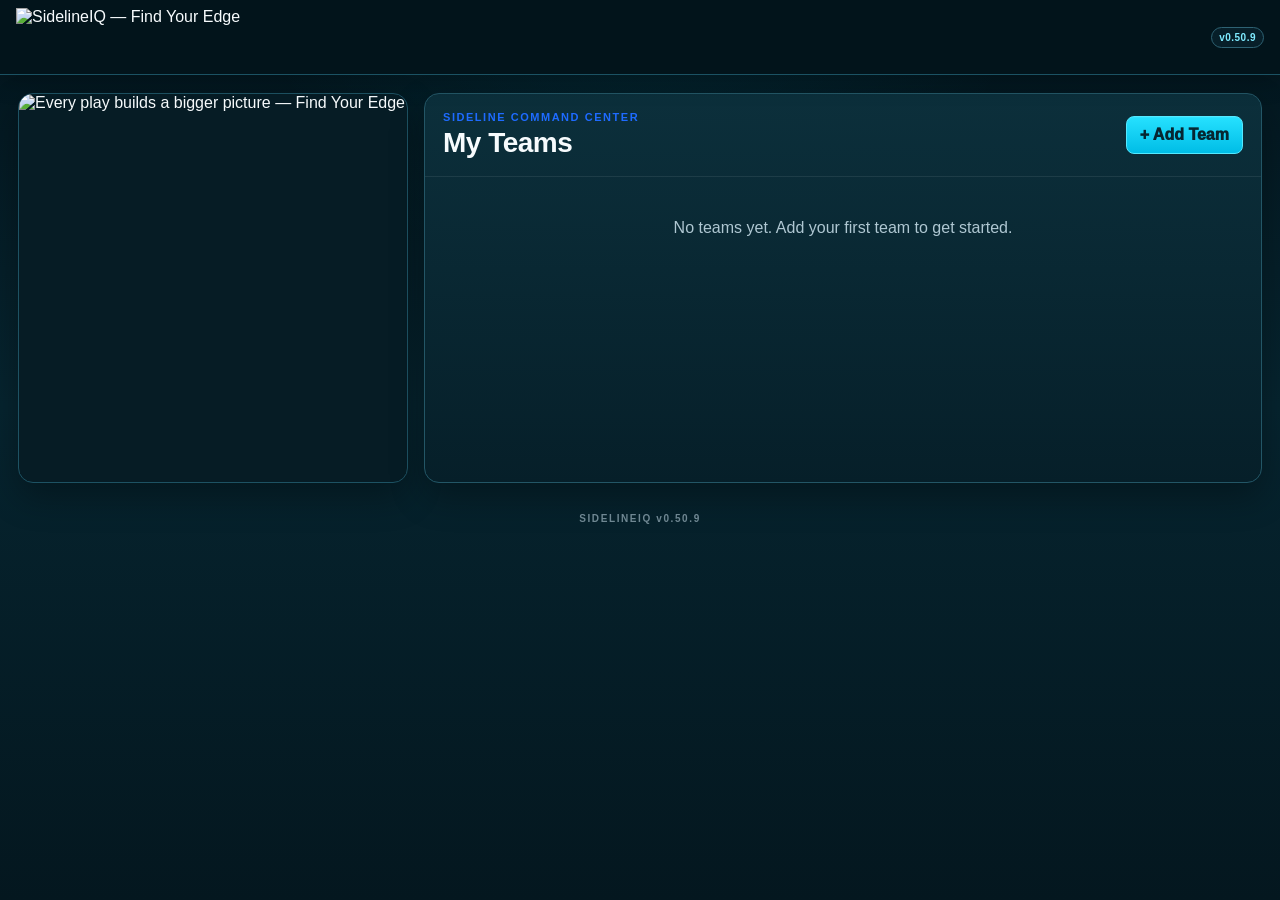
==== index.html @ b8f02c63 "Add files via upload" ====
<!doctype html>
<html lang="en">
<head>
  <meta charset="utf-8">
  <meta name="viewport" content="width=device-width,initial-scale=1,viewport-fit=cover">
  <meta name="theme-color" content="#0B2E3A">
  <meta name="apple-mobile-web-app-capable" content="yes">
  <meta name="apple-mobile-web-app-status-bar-style" content="black-translucent">
  <meta name="apple-mobile-web-app-title" content="SidelineIQ">
  <link rel="manifest" href="./manifest.webmanifest">
  <link rel="icon" href="./icons/icon-192.png">
  <link rel="apple-touch-icon" href="./icons/icon-192.png">
  <link rel="stylesheet" href="./styles.css?v=0509">
  <title>SidelineIQ</title>
</head>
<body>
  <div id="app"></div>
  <div id="toastHost"></div>
  <script src="./app.js?v=0509" defer></script>
</body>
</html>
---- styles.css ----
:root{
  --deep-teal:#0B2E3A;
  --electric-cyan:#00D4FF;
  --field-blue:#1E6BFF;
  --ice:#EAF7FF;
  --charcoal:#111827;
  --slate:#64748B;
  --bg:#041922;
  --bg2:#072733;
  --panel:#0A2A36;
  --panel2:#0D3543;
  --line:#1D5364;
  --text:#F7FBFD;
  --muted:#AFC7D2;
  --success:#19B875;
  --danger:#C63843;
  --gold:#B88A12;
  --purple:#5B21B6;
  --shadow:0 14px 34px rgba(0,0,0,.30);
}
*{box-sizing:border-box}
html,body{margin:0;min-height:100%;background:
  radial-gradient(circle at 50% -10%,rgba(0,212,255,.08),transparent 34%),
  linear-gradient(180deg,#03151d,#06242f 45%,#04171f);
  color:var(--text);font-family:Inter,"Segoe UI",Arial,sans-serif}
body{min-height:100vh}
button,input,select,textarea{font:inherit}
button{cursor:pointer}
.app-shell{min-height:100vh}
.topbar{
  min-height:72px;display:flex;align-items:center;justify-content:space-between;gap:14px;
  padding:8px 16px;background:rgba(3,20,27,.97);border-bottom:1px solid #1b5263;
  position:sticky;top:0;z-index:30;box-shadow:0 7px 25px rgba(0,0,0,.2)
}
.brand-image{width:300px;max-width:42vw;height:58px;object-fit:contain;object-position:left center}
.top-actions{display:flex;gap:8px;align-items:center}
.btn{border:1px solid #2E6273;background:linear-gradient(180deg,#133B49,#0C2B36);color:#fff;border-radius:8px;padding:9px 13px;font-weight:750;box-shadow:inset 0 1px rgba(255,255,255,.05)}
.btn:hover{filter:brightness(1.08)}
.btn-primary{background:linear-gradient(180deg,#26E1FF,#00BDE6);border-color:#53E8FF;color:#062631;font-weight:950}
.btn-danger{background:linear-gradient(180deg,#B83C46,#8D2932);border-color:#D65C66}
.btn-light{background:#F2F7F9;color:#102C36;border-color:#C8D8DE}
.page{max-width:1500px;margin:0 auto;padding:18px}
.home-grid{display:grid;grid-template-columns:390px minmax(0,1fr);gap:16px;align-items:stretch}
.feature-card{min-height:390px;border-radius:15px;overflow:hidden;border:1px solid #1D5263;background:#061c25;box-shadow:var(--shadow)}
.feature-card img{width:100%;height:100%;object-fit:cover;display:block}
.content-card{background:linear-gradient(180deg,rgba(12,48,60,.96),rgba(6,31,41,.98));border:1px solid #235666;border-radius:15px;box-shadow:var(--shadow)}
.section-head{display:flex;align-items:center;justify-content:space-between;gap:12px;padding:17px 18px;border-bottom:1px solid rgba(255,255,255,.08)}
.section-head h1,.section-head h2{margin:0;font-size:28px;letter-spacing:-.5px}
.eyebrow{font-size:10px;font-weight:900;letter-spacing:2px;color:#7EEBFF;text-transform:uppercase;margin-bottom:4px}
.team-list{display:grid;gap:9px;padding:12px}
.team-card{position:relative;overflow:hidden;display:flex;align-items:center;justify-content:space-between;min-height:82px;padding:13px 15px;border:1px solid #24596A;border-radius:11px;background:linear-gradient(180deg,#0C3441,#082731)}
.team-card:after{content:"";position:absolute;right:0;top:0;bottom:0;width:190px;background:repeating-linear-gradient(90deg,transparent 0 37px,rgba(255,255,255,.025) 37px 38px);pointer-events:none}
.team-left{display:flex;align-items:center;gap:13px;position:relative;z-index:2}
.team-swatch{width:54px;height:54px;border-radius:11px;border:2px solid rgba(255,255,255,.32);box-shadow:0 4px 12px rgba(0,0,0,.25)}
.team-name{font-weight:900;font-size:18px}.team-meta{color:var(--muted);font-size:12px;margin-top:3px}.chev{color:#8BEFFF;font-size:25px;z-index:2}
.empty{padding:30px;text-align:center;color:var(--muted)}
.team-banner{display:flex;align-items:center;justify-content:space-between;gap:14px;padding:15px 17px;margin-bottom:12px}
.team-banner-left{display:flex;align-items:center;gap:13px}
.team-title{font-size:25px;font-weight:950}
.tabs{display:flex;gap:7px;align-items:center;flex-wrap:wrap;margin-bottom:10px}
.tab{border:1px solid #285A6B;background:#092A35;color:#C8DBE3;border-radius:7px;padding:9px 14px;font-weight:750}.tab.active{background:#0C5064;border-color:#17AACA;color:#fff}
.games-table{width:100%;border-collapse:collapse}.games-table th,.games-table td{padding:12px 13px;border-bottom:1px solid rgba(255,255,255,.09);text-align:left}.games-table th{text-transform:uppercase;font-size:10px;letter-spacing:.8px;color:#A8C1CB}.games-table tbody tr{cursor:pointer}.games-table tbody tr:hover{background:rgba(0,212,255,.05)}
.modal-wrap{position:fixed;inset:0;background:rgba(0,8,12,.78);z-index:80;display:grid;place-items:center;padding:18px;backdrop-filter:blur(6px)}
.modal{width:min(760px,96vw);padding:20px;background:linear-gradient(180deg,#0D3340,#082631);border:1px solid #2A6173;border-radius:14px;box-shadow:var(--shadow)}
.modal h2{margin:0 0 14px}.form-grid{display:grid;grid-template-columns:1fr 1fr;gap:13px}.field label{display:block;font-size:10px;text-transform:uppercase;letter-spacing:.7px;font-weight:900;color:#B7CDD6;margin-bottom:5px}.field input,.field select,.field textarea{width:100%;background:#061D26;color:#fff;border:1px solid #326577;border-radius:8px;padding:10px}.modal-actions{display:flex;justify-content:flex-end;gap:8px;margin-top:16px}

/* LIVE GAME — visually anchored to the uploaded Application UI Concept */
.game-page{padding:9px 10px 14px;max-width:1600px;margin:auto}
.game-top{display:grid;grid-template-columns:270px minmax(210px,1fr) 165px minmax(210px,1fr) auto;gap:6px;align-items:stretch}
.game-brand{background:#061B24;border:1px solid #205264;border-radius:8px;display:grid;place-items:center;padding:3px 7px}
.game-brand img{width:100%;height:54px;object-fit:contain}
.score-card{position:relative;overflow:hidden;padding:9px 12px;border-radius:8px;border:1px solid rgba(255,255,255,.2);display:flex;align-items:center;justify-content:space-between;font-weight:950;min-height:62px}
.score-card:after{content:"";position:absolute;inset:0;background:linear-gradient(105deg,rgba(255,255,255,.14),transparent 42%);pointer-events:none}
.score-card .team-label,.score-card .score-value{position:relative;z-index:1}.score-card .team-label{font-size:17px}.score-card .score-value{font-size:36px}
.game-state{background:linear-gradient(180deg,#0C3542,#071F29);border:1px solid #2A5C6C;border-radius:8px;display:grid;place-content:center;text-align:center;padding:5px 8px;font-weight:950}.game-state .period{font-size:15px}.game-state .downline{font-size:17px}.game-state .pos{font-size:11px;color:#B7CDD6}
.nav-strip{display:flex;border:1px solid #245565;border-radius:8px;overflow:hidden;background:#061D26}.nav-button{min-width:70px;padding:7px 9px;border:0;border-right:1px solid #173F4E;background:transparent;color:#fff;font-size:10px;font-weight:800}.nav-button:last-child{border-right:0}.nav-button .ico{display:block;color:#00D4FF;font-size:18px;margin-bottom:2px}
.main-grid{display:grid;grid-template-columns:minmax(0,1fr) 315px;gap:7px;margin-top:7px}
.field-panel{background:#082532;border:1px solid #275969;border-radius:8px;padding:6px;box-shadow:var(--shadow)}
.field{height:300px;position:relative;overflow:hidden;border:3px solid #DCEBF0;border-radius:4px;background:linear-gradient(90deg,#19702A,#258238 50%,#19702A)}
.endzone{position:absolute;top:0;bottom:0;width:7%;display:grid;place-items:center;font-weight:950;writing-mode:vertical-rl;letter-spacing:.4px;z-index:3;text-shadow:0 1px 2px #000}.endzone.left{left:0;transform:rotate(180deg)}.endzone.right{right:0}
.field-inner{position:absolute;left:7%;right:7%;top:0;bottom:0}.yard-line{position:absolute;top:0;bottom:0;width:1px;background:rgba(255,255,255,.55)}.yard-line.major{width:2px;background:rgba(255,255,255,.92)}.yard-number{position:absolute;transform:translateX(-50%);font-size:15px;font-weight:950;color:#fff;text-shadow:0 1px 3px #000}.yard-number.top{top:10px}.yard-number.bottom{bottom:10px}.hash{position:absolute;width:1px;height:10px;top:50%;transform:translateY(-50%);background:rgba(255,255,255,.55)}
.los-line{position:absolute;top:0;bottom:0;width:3px;background:#0AAEFF;box-shadow:0 0 6px #0AAEFF}.fd-line{position:absolute;top:0;bottom:0;width:3px;background:#F5D619;box-shadow:0 0 6px #F5D619}.kick-line{position:absolute;top:0;bottom:0;width:3px;background:#fff;box-shadow:0 0 7px #fff}
.football{position:absolute;top:50%;transform:translate(-50%,-50%);width:32px;height:19px;border-radius:58% 42% 58% 42%;background:#7E441E;border:2px solid #F4E5C8;box-shadow:0 2px 7px rgba(0,0,0,.55);touch-action:none;z-index:7}.football:after{content:"";position:absolute;width:12px;height:2px;background:#fff;left:8px;top:6px;box-shadow:0 4px 0 #fff}
.field-controls{display:grid;grid-template-columns:1.4fr .8fr .8fr .8fr .8fr;gap:5px;margin-top:5px}.mini{background:#EEF4F7;color:#122C35;border-radius:5px;padding:6px;border:1px solid #C7D5DA}.mini small{display:block;font-size:9px;font-weight:900;color:#5E747D;text-transform:uppercase}.mini b{font-size:16px}.los-control{display:flex;gap:4px;align-items:center}.los-control select,.los-control input{width:58px;padding:5px;border:1px solid #B6C7CD;border-radius:4px}
.recent-panel{background:#F2F5F7;color:#172A32;border:1px solid #2B5C6D;border-radius:8px;overflow:hidden;box-shadow:var(--shadow)}.recent-head{height:38px;background:linear-gradient(180deg,#103D4B,#0A2B36);color:#fff;display:flex;align-items:center;justify-content:space-between;padding:0 9px;font-weight:900}.recent-head select{font-size:10px;background:#0A2732;color:#fff;border:1px solid #2F6172;border-radius:4px;padding:4px}.recent-list{height:297px;overflow:auto;background:#EDEAF6}.play-row{display:grid;grid-template-columns:28px 24px 42px 38px 1fr 38px;gap:3px;padding:5px 5px;border-bottom:1px solid #D5D1E2;font-size:10px;align-items:start}.play-row:nth-child(even){background:#F5F2FB}.play-row .desc{white-space:normal}.recent-actions{display:grid;grid-template-columns:1fr 1fr;gap:5px;padding:6px;background:#E7EDF0}
.workbench{display:grid;grid-template-columns:1.08fr 1fr 1.08fr 1fr;gap:0;margin-top:7px;border-radius:7px 7px 0 0;overflow:hidden}
.pane{background:#F3F6F8;color:#122A34;border-right:1px solid #CBD7DC;min-height:220px}.pane:last-child{border-right:0}.pane-title{padding:8px 10px;color:white;text-align:center;font-weight:950;font-size:13px}.pane.off .pane-title{background:#5B21B6}.pane.def .pane-title{background:#B08308}.pane.st .pane-title{background:#075FCC}.pane.pen .pane-title{background:#C52E38}.pane-body{padding:9px}
.section-label{font-size:9px;letter-spacing:.5px;text-transform:uppercase;font-weight:950;color:#60757E;margin:8px 0 4px}.seg{display:flex;gap:5px;flex-wrap:wrap}.seg button{border:1px solid #C0CDD2;background:#fff;color:#142F39;border-radius:5px;padding:7px 9px;font-size:11px;font-weight:800}.seg button.active{background:#5B21B6;color:#fff;border-color:#5B21B6}.form-row{display:flex;align-items:center;gap:5px;flex-wrap:wrap;margin-top:6px}.form-row label{font-size:10px;font-weight:800}.form-row input,.form-row select{padding:6px;border:1px solid #BCCAD0;border-radius:5px;background:#fff;color:#18313A;max-width:95px}.action-grid{display:grid;grid-template-columns:repeat(3,1fr);gap:4px}.action-grid button{border:0;border-radius:5px;background:#1E6BFF;color:white;padding:7px 4px;font-size:10px;font-weight:900}.action-grid button.alt{background:#64748B}.action-grid button.score{background:#A43A44}.summary{margin-top:7px;padding:6px;background:#fff;border:1px solid #C9D5D9;border-radius:5px;font-size:10px;min-height:34px}.pen-checks{display:grid;gap:4px;font-size:10px;margin-top:6px}.kick-steps{display:grid;grid-template-columns:1fr auto 1fr;gap:4px;align-items:center;margin-bottom:6px}.step{padding:6px;border-radius:5px;text-align:center;background:#DDE7EB;color:#62757D;font-size:9px;font-weight:950}.step.active{background:#075FCC;color:#fff}.step.done{background:#D8F0E6;color:#176145}.notice{padding:6px;background:#E5F5FA;border:1px solid #BBDDE7;border-radius:5px;font-size:10px;margin-bottom:6px}
.savebar{display:grid;grid-template-columns:1fr 200px;gap:7px;background:#E8EEF1;padding:7px;border-radius:0 0 7px 7px;border-top:1px solid #C9D5D9}.play-note{width:100%;padding:8px;border:1px solid #BECBD0;border-radius:5px}.save-actions{display:grid;grid-template-columns:1fr;gap:5px}.save-actions .btn-primary{font-size:15px;padding:11px}
#toastHost{position:fixed;right:14px;bottom:14px;z-index:99;display:grid;gap:6px}.toast{background:#0B3441;color:#fff;border:1px solid #2E6678;border-radius:7px;padding:9px 12px;box-shadow:var(--shadow)}
@media(max-width:1150px){.game-top{grid-template-columns:220px 1fr 150px 1fr}.nav-strip{grid-column:1/-1}.main-grid{grid-template-columns:1fr}.recent-list{height:220px}.workbench{grid-template-columns:1fr 1fr}.home-grid{grid-template-columns:310px 1fr}.field{height:270px}}
@media(max-width:760px){.topbar{padding:6px 9px}.brand-image{width:220px;max-width:65vw}.page{padding:10px}.home-grid{grid-template-columns:1fr}.feature-card{min-height:220px;max-height:260px}.game-page{padding:6px}.game-top{grid-template-columns:1fr 1fr}.game-brand{grid-column:1/-1}.game-state{grid-column:1/-1;order:-1}.score-card .team-label{font-size:13px}.score-card .score-value{font-size:29px}.nav-strip{grid-column:1/-1;overflow:auto}.main-grid{display:block}.field{height:215px}.recent-panel{margin-top:6px}.workbench{grid-template-columns:1fr}.field-controls{grid-template-columns:1fr 1fr}.savebar{grid-template-columns:1fr}.form-grid{grid-template-columns:1fr}.play-row{grid-template-columns:24px 20px 36px 34px 1fr}.play-row .yds{display:none}}

.pen-toggle button.active{background:#0D6178!important;color:#fff!important;border-color:#0D6178!important}
.penalty-list{max-height:82px;overflow:auto}
.play-row{transition:filter .12s ease}
.play-row:hover{filter:brightness(.98)}

.build-badge{display:inline-flex;align-items:center;padding:4px 7px;border-radius:999px;border:1px solid #2E6273;background:#071F29;color:#7EEBFF;font-size:10px;font-weight:900;letter-spacing:.5px}

.nav-button.danger-nav{color:#FFD9DD}
.nav-button.danger-nav .ico{color:#FF7F8B}
.nav-button.danger-nav:hover{background:rgba(198,56,67,.18)}

.pen-checks label{line-height:1.25}
.penalty-list div+div{margin-top:4px}

.foul-spot-fields{display:grid;grid-template-columns:auto 100px 90px;gap:8px;align-items:center;margin:4px 0 8px 24px}
.foul-spot-fields.hidden{display:none}
.foul-spot-fields .field-hint{font-size:12px;font-weight:800;color:#475569}
.foul-spot-fields select,.foul-spot-fields input{min-width:0}

.period-control{display:flex;align-items:center;justify-content:center;gap:6px}
.period-next{width:25px;height:25px;border-radius:7px;border:1px solid rgba(255,255,255,.28);background:rgba(255,255,255,.12);color:inherit;font-size:20px;line-height:1;cursor:pointer}
.period-next:disabled{opacity:.28;cursor:default}
.player-memory{margin-top:12px;padding-top:10px;border-top:1px solid rgba(15,48,59,.14)}
.memory-title{font-size:10px;font-weight:900;letter-spacing:.13em;color:#64748B;margin-bottom:7px}
.memory-columns{display:grid;grid-template-columns:1fr 1fr 1.35fr;gap:8px}
.memory-col{min-width:0}
.memory-col small{display:block;font-size:10px;font-weight:900;color:#475569;margin-bottom:5px}
.memory-col>div,.memory-chip-row{display:flex;flex-wrap:wrap;gap:5px}
.memory-chip{min-width:36px;height:30px;padding:0 9px;border-radius:8px;border:1px solid rgba(11,46,58,.20);background:#fff;color:#0B2E3A;font-weight:900;cursor:pointer}
.memory-chip:hover{border-color:#00A7C8;background:#EFFBFD}
.memory-empty{font-size:12px;color:#94A3B8}
@media(max-width:760px){.memory-columns{grid-template-columns:1fr}.period-next{width:32px;height:32px}}

.two-point-notice{border-left:4px solid #00D4FF;padding-left:12px}
#tryResult button.active{font-weight:900}

.inline-check{display:flex;align-items:center;gap:6px;font-size:12px;font-weight:800}

.bad-snap-block{margin-top:10px;padding-top:10px;border-top:1px solid rgba(100,116,139,.18)}
.bad-snap-toggle.active{border-color:#00D4FF;box-shadow:0 0 0 1px rgba(0,212,255,.18) inset}
.bad-snap-details{margin-top:10px;padding:10px;border-radius:10px;background:rgba(11,46,58,.05)}
.recovery-actions{justify-content:center;gap:12px}
.poss-indicator{display:inline-block;margin-left:6px;font-size:.85em;filter:drop-shadow(0 1px 1px rgba(0,0,0,.2));vertical-align:middle}

.period-next.game-over-btn{width:auto;min-width:82px;padding:0 12px;font-size:12px;font-weight:900;letter-spacing:.04em;text-transform:uppercase}


/* v0.20.1 In-game analytics — high contrast / full-width */
.modal.analytics-shell{
  width:min(1420px,97vw);
  max-width:none;
  max-height:94vh;
  overflow:hidden;
  padding:18px;
}
.analytics-modal{
  width:100%;
  max-height:88vh;
  overflow:auto;
  color:#0f172a;
}
.analytics-modal-head{
  position:sticky;
  top:0;
  z-index:5;
  display:flex;
  align-items:flex-start;
  justify-content:space-between;
  gap:20px;
  margin:-2px -2px 18px;
  padding:4px 4px 14px;
  background:#0D3340;
  border-bottom:1px solid #2A6173;
}
.analytics-modal-head h2{margin:2px 0 4px;font-size:25px;color:#fff}
.analytics-modal-head p{margin:0;color:#B7CDD6}
.analytics-modal-head .eyebrow{color:#00D4FF}
.eyebrow{font-size:11px;font-weight:900;letter-spacing:.14em;color:#1e6bff}

.analytics-compare{
  display:grid;
  grid-template-columns:minmax(0,1fr) minmax(0,1fr);
  gap:18px;
  align-items:start;
}
.analytics-team-card{
  min-width:0;
  border:1px solid #d7e0e7;
  border-top:5px solid var(--team-color);
  border-radius:16px;
  background:#f7fafc;
  padding:16px;
  box-shadow:0 10px 28px rgba(2,8,23,.18);
  color:#0f172a;
}
.analytics-team-head{display:flex;align-items:center;gap:10px;margin-bottom:14px}
.analytics-team-head h3{margin:0;font-size:20px;color:#0f172a}
.analytics-team-head small{color:#64748b;font-weight:700}
.analytics-swatch{width:12px;height:42px;border-radius:8px;flex:0 0 auto}

.analytics-hero-row{
  display:grid;
  grid-template-columns:180px 1fr;
  gap:10px;
  margin-bottom:10px;
}
.analytics-total{
  display:flex;
  flex-direction:column;
  justify-content:center;
  min-height:104px;
  border-radius:12px;
  padding:12px 14px;
  background:#0b2e3a;
  border-left:5px solid var(--team-color);
  color:#fff;
}
.analytics-total span{font-size:10px;font-weight:900;letter-spacing:.08em;color:#b7cdd6}
.analytics-total b{font-size:38px;line-height:1;margin:5px 0;color:#fff}
.analytics-total small{font-size:11px;color:#b7cdd6;font-weight:800;text-transform:uppercase}

.analytics-split{
  display:grid;
  grid-template-columns:1fr 1fr;
  gap:10px;
}
.analytics-split>div{
  display:flex;
  flex-direction:column;
  justify-content:center;
  min-height:104px;
  border-radius:12px;
  padding:12px 14px;
  background:#eaf1f5;
  border:1px solid #d4e0e7;
}
.analytics-split span{font-size:10px;font-weight:900;letter-spacing:.07em;text-transform:uppercase;color:#52677a}
.analytics-split b{font-size:30px;line-height:1.1;color:#102635;margin:4px 0}
.analytics-split small{font-size:11px;color:#52677a;font-weight:700}

.analytics-kpis{
  display:grid;
  grid-template-columns:repeat(6,minmax(0,1fr));
  gap:8px;
  margin-bottom:14px;
}
.analytics-kpi{
  background:#fff;
  border:1px solid #d7e0e7;
  border-radius:10px;
  padding:9px 8px;
  text-align:center;
  color:#0f172a;
}
.analytics-kpi span,.analytics-kpi small{
  display:block;
  color:#64748b;
  font-size:9px;
  font-weight:900;
  text-transform:uppercase;
  letter-spacing:.05em;
}
.analytics-kpi b{
  display:block;
  color:#0f172a;
  font-size:20px;
  line-height:1.08;
  margin:4px 0 2px;
}

.stat-section{margin-top:15px}
.stat-section h4{
  margin:0 0 7px;
  font-size:12px;
  letter-spacing:.07em;
  text-transform:uppercase;
  color:#25394a;
}
.stat-table-wrap{
  overflow-x:auto;
  border:1px solid #d5dfe6;
  border-radius:10px;
  background:#fff;
}
.stat-table{width:100%;border-collapse:collapse;font-size:12px;color:#102635}
.stat-table th{
  padding:8px 7px;
  background:#eaf1f5;
  text-align:right;
  color:#425b70;
  font-size:9px;
  text-transform:uppercase;
  letter-spacing:.05em;
  white-space:nowrap;
  border-bottom:1px solid #ccd8e0;
}
.stat-table th:first-child,.stat-table td:first-child{text-align:left}
.stat-table td{
  padding:8px 7px;
  border-top:1px solid #edf1f4;
  text-align:right;
  white-space:nowrap;
  color:#172b3a;
  font-weight:650;
}
.stat-table tbody tr:nth-child(even){background:#f8fafc}
.stat-player-link{
  border:0;
  background:none;
  padding:0;
  color:#006ee6;
  font-weight:950;
  cursor:pointer;
  font-size:12px;
}
.stat-player-link:hover{text-decoration:underline}
.stat-empty{text-align:center!important;color:#7b8fa1!important;padding:14px!important;font-weight:700!important}

.player-stat-modal{width:min(820px,92vw);color:#0f172a}
.player-stat-hero{
  display:flex;
  align-items:center;
  gap:14px;
  padding:15px;
  border-radius:14px;
  border-left:5px solid var(--team-color);
  background:#edf3f6;
  margin-bottom:14px;
}
.player-stat-hero h2{margin:1px 0;color:#0f172a}
.player-number{font-size:34px;font-weight:950;color:#0f172a}
.player-stat-grid{display:grid;grid-template-columns:1fr 1fr;gap:12px}
.player-stat-card{border:1px solid #d5dfe6;border-radius:12px;padding:12px;background:#fff;color:#0f172a}
.player-stat-card h4{margin:0 0 10px;text-transform:uppercase;font-size:11px;letter-spacing:.07em;color:#52677a}
.player-stat-numbers{display:grid;grid-template-columns:repeat(3,1fr);gap:8px}
.player-stat-numbers div{background:#edf3f6;border-radius:8px;padding:8px;text-align:center}
.player-stat-numbers b{display:block;font-size:18px;color:#102635}
.player-stat-numbers span{display:block;font-size:9px;text-transform:uppercase;color:#64748b;font-weight:900}

.nav-button.analytics-nav{
  background:rgba(0,212,255,.12);
  box-shadow:inset 0 -3px 0 #00D4FF;
  min-width:86px;
}
.nav-button.analytics-nav .ico{color:#00D4FF}
.nav-button.analytics-nav:hover{background:rgba(0,212,255,.20)}

@media(max-width:1100px){
 .analytics-kpis{grid-template-columns:repeat(3,1fr)}
 .analytics-hero-row{grid-template-columns:150px 1fr}
}
@media(max-width:900px){
 .modal.analytics-shell{width:97vw;padding:12px}
 .analytics-compare{grid-template-columns:1fr}
 .analytics-hero-row{grid-template-columns:1fr}
 .analytics-kpis{grid-template-columns:repeat(3,1fr)}
 .player-stat-grid{grid-template-columns:1fr}
}

/* v0.20.2 All Plays / halftime correction workspace */
.all-plays-btn{padding:6px 10px;font-size:11px}
.modal:has(.allplays-modal),.modal.retro-edit-shell{
  width:min(1260px,96vw);
  max-width:none;
  max-height:94vh;
  overflow:hidden;
  padding:18px;
}
.allplays-modal,.retro-edit-modal{width:100%;max-height:88vh;overflow:auto;color:#102635}
.allplays-head,.retro-edit-head{
  position:sticky;top:0;z-index:4;
  display:flex;justify-content:space-between;align-items:flex-start;gap:18px;
  margin:-2px -2px 14px;padding:4px 4px 13px;
  background:#0D3340;border-bottom:1px solid #2A6173
}
.allplays-head h2,.retro-edit-head h2{color:#fff;margin:2px 0 3px}
.allplays-head p,.retro-edit-head p{color:#B7CDD6;margin:0}
.allplays-tools{
  display:grid;grid-template-columns:1fr 180px 220px;gap:9px;
  margin-bottom:11px
}
.allplays-tools input,.allplays-tools select{
  min-height:38px;border:1px solid #cbd5e1;border-radius:9px;padding:7px 9px;background:#fff;color:#102635
}
.allplays-list{border:1px solid #d8e1e7;border-radius:12px;overflow:hidden;background:#fff}
.allplay-row{
  display:grid;
  grid-template-columns:42px 46px 54px minmax(0,1fr) 62px 68px;
  gap:8px;align-items:center;
  padding:9px 10px;border-top:1px solid #e8eef2;
  border-left:5px solid var(--play-team);
  background:#fff;color:#102635
}
.allplay-row:first-child{border-top:0}
.allplay-row:nth-child(even){background:#f8fafc}
.allplay-num,.allplay-period,.allplay-team{font-size:11px;font-weight:900;color:#52677a}
.allplay-main{min-width:0}
.allplay-desc{font-size:12px;font-weight:750;white-space:normal}
.allplay-defense{font-size:10px;color:#64748b;margin-top:3px}
.allplay-yards{text-align:right;font-weight:900;font-size:12px}
.allplay-edit{padding:5px 8px;font-size:10px}
.allplays-empty{padding:30px;text-align:center;color:#64748b}

.retro-section{
  border:1px solid #d8e1e7;border-radius:13px;background:#f8fafc;
  padding:14px;margin-bottom:13px
}
.retro-section h3{margin:0 0 10px;color:#102635}
.retro-section-head{display:flex;justify-content:space-between;gap:12px}
.retro-section-head p{margin:-4px 0 10px;color:#64748b;font-size:12px}
.retro-grid{display:grid;grid-template-columns:repeat(2,minmax(0,1fr));gap:10px;margin-bottom:10px}
.retro-grid small{display:block;color:#64748b;margin-top:4px}
.retro-note{padding:9px 11px;background:#eef4f7;border-radius:9px;color:#52677a;font-size:12px;margin-bottom:10px}
.retro-defender-row{
  display:grid;grid-template-columns:120px 180px auto;gap:8px;align-items:center;
  margin-bottom:8px
}
.retro-defender-row input,.retro-defender-row select,.retro-add-defense input,.retro-add-defense select{
  min-height:38px;border:1px solid #cbd5e1;border-radius:8px;padding:7px 9px;background:#fff;color:#102635
}
.retro-empty-defense{padding:10px;color:#64748b;background:#fff;border:1px dashed #cbd5e1;border-radius:8px;margin-bottom:9px}
.retro-add-defense{
  display:grid;grid-template-columns:140px 180px auto;gap:8px;align-items:center;
  padding-top:8px;border-top:1px solid #e2e8f0
}
.retro-savebar{
  position:sticky;bottom:-1px;display:flex;justify-content:flex-end;gap:8px;
  padding:12px 0 2px;background:linear-gradient(to bottom,rgba(255,255,255,0),#fff 28%)
}
@media(max-width:800px){
 .allplays-tools{grid-template-columns:1fr}
 .allplay-row{grid-template-columns:34px 38px 44px minmax(0,1fr) 52px}
 .allplay-edit{grid-column:2/-1;justify-self:end}
 .retro-grid{grid-template-columns:1fr}
 .retro-defender-row,.retro-add-defense{grid-template-columns:1fr 1fr}
 .retro-defender-row .btn,.retro-add-defense .btn{grid-column:1/-1}
}

/* v0.20.3 compact setup + interception/sack stat credit */
.modal:has(.setup-modal){width:min(720px,94vw);max-width:none;max-height:92vh;padding:0;overflow:hidden}
.setup-modal{display:flex;flex-direction:column;max-height:92vh;background:#f7fafc;color:#102635}
.setup-head{display:flex;justify-content:space-between;align-items:flex-start;gap:16px;padding:16px 18px 13px;background:#0D3340;border-bottom:1px solid #2A6173;flex:0 0 auto}
.setup-head h2{color:#fff;margin:2px 0 2px;font-size:22px}.setup-head p{color:#B7CDD6;margin:0;font-size:12px}
.setup-body{overflow-y:auto;padding:14px 18px;min-height:0}.setup-section{margin-bottom:14px}.setup-section:last-child{margin-bottom:0}
.setup-section h3{margin:0 0 8px;font-size:11px;letter-spacing:.08em;text-transform:uppercase;color:#52677a}
.setup-grid{display:grid;grid-template-columns:1fr 1fr;gap:10px 12px}.setup-wide{grid-column:1/-1}.setup-grid .field{margin:0}
.setup-grid .field label{margin-bottom:4px;font-size:10px;text-transform:uppercase;letter-spacing:.05em;color:#52677a;font-weight:850}
.setup-grid input,.setup-grid select{min-height:38px;padding:7px 9px}
.color-field{display:grid;grid-template-columns:48px 1fr;align-items:center;gap:8px;min-height:38px;padding:4px 8px;border:1px solid #cbd5e1;border-radius:8px;background:#fff}
.color-field input[type=color]{width:40px;height:28px;border:0;padding:0;background:none}.color-field span{font-size:12px;color:#52677a}
.setup-actions{display:flex;justify-content:flex-end;gap:8px;padding:11px 18px;border-top:1px solid #d8e1e7;background:#fff;flex:0 0 auto}

.turnover-workflow,.sack-workflow{margin-top:10px;padding:10px;border:1px solid #bcd9e4;border-radius:10px;background:#eef8fb}
.workflow-steps{display:flex;align-items:center;gap:7px;margin-bottom:8px;font-size:10px;letter-spacing:.05em;color:#64748b}
.workflow-steps b.active{color:#006f91}.compact-credit{min-width:120px}.compact-credit button{padding:7px 10px}
.inline-check{display:flex;align-items:center;gap:7px;margin-top:8px;font-size:12px;font-weight:750;color:#334155}
.retro-defender-row{grid-template-columns:110px 150px 85px auto!important}
.retro-add-defense{grid-template-columns:130px 160px 85px auto!important}
@media(max-width:620px){.setup-grid{grid-template-columns:1fr}.setup-wide{grid-column:auto}.setup-body{padding:12px}.setup-head,.setup-actions{padding-left:12px;padding-right:12px}.retro-defender-row,.retro-add-defense{grid-template-columns:1fr 1fr!important}}

/* v0.20.4 — polished fixed-size setup dialogs
   IMPORTANT: setup fields intentionally do NOT use .field, because .field is the football field. */

.modal:has(.setup-modal){
  width:min(760px,94vw);
  max-width:none;
  padding:0;
  overflow:visible;
  border-radius:18px;
  background:#0b2e3a;
}
.modal:has(.setup-team-modal){width:min(620px,92vw)}
.modal:has(.setup-game-modal){width:min(760px,94vw)}

.setup-modal{
  display:block;
  max-height:none;
  overflow:visible;
  border-radius:18px;
  background:#f5f8fa;
  color:#102635;
}

.setup-head{
  display:flex;
  align-items:flex-start;
  justify-content:space-between;
  gap:16px;
  padding:18px 20px 15px;
  background:linear-gradient(135deg,#0b2e3a,#0e4252);
  border-bottom:1px solid rgba(255,255,255,.10);
  border-radius:18px 18px 0 0;
}
.setup-head h2{
  margin:2px 0 2px;
  color:#fff;
  font-size:23px;
  line-height:1.1;
}
.setup-head p{
  margin:0;
  color:#b9d2dc;
  font-size:12px;
}
.setup-head .eyebrow{color:#00d4ff}
.setup-close{
  width:34px;height:34px;border:1px solid rgba(255,255,255,.18);
  border-radius:10px;background:rgba(255,255,255,.08);color:#fff;
  font-size:23px;line-height:30px;cursor:pointer
}
.setup-close:hover{background:rgba(255,255,255,.14)}

.setup-body{
  padding:16px 20px 14px;
  overflow:visible;
  background:#f5f8fa;
}

.setup-field{
  display:flex;
  flex-direction:column;
  gap:5px;
  min-width:0;
}
.setup-field label{
  font-size:10px;
  font-weight:900;
  letter-spacing:.07em;
  text-transform:uppercase;
  color:#52677a;
}
.setup-field input,
.setup-field select{
  width:100%;
  height:42px;
  padding:0 12px;
  border:1px solid #c8d4dc;
  border-radius:10px;
  background:#fff;
  color:#102635;
  font-size:14px;
  outline:none;
  box-shadow:0 1px 2px rgba(15,23,42,.04);
}
.setup-field input:focus,
.setup-field select:focus{
  border-color:#00a9ce;
  box-shadow:0 0 0 3px rgba(0,212,255,.12);
}
.setup-field input::placeholder{color:#98a9b5}

.setup-color-row{
  display:grid;
  grid-template-columns:1fr 1fr;
  gap:12px;
  margin-top:12px;
}
.setup-color-control{
  display:grid;
  grid-template-columns:50px 1fr;
  align-items:center;
  gap:10px;
  height:48px;
  padding:5px 10px;
  border:1px solid #c8d4dc;
  border-radius:10px;
  background:#fff;
}
.setup-color-control.compact{height:42px}
.setup-color-control input[type=color]{
  width:38px;height:32px;padding:0;border:0;border-radius:8px;background:transparent;cursor:pointer
}
.setup-color-control b{display:block;font-size:12px;color:#102635}
.setup-color-control span{display:block;font-size:10px;color:#7a8c99}

.setup-field-inline{
  flex-direction:row;
  justify-content:space-between;
  align-items:center;
  margin-top:12px;
  padding:10px 12px;
  border:1px solid #d6e0e6;
  border-radius:10px;
  background:#edf3f6;
}
.setup-field-inline label{display:block}
.setup-help{font-size:10px;color:#7a8c99}
.setup-value-chip{
  padding:6px 10px;
  border-radius:999px;
  background:#0b2e3a;
  color:#fff;
  font-size:11px;
  font-weight:850;
}

.setup-game-grid{
  display:grid;
  grid-template-columns:repeat(3,minmax(0,1fr));
  gap:11px 12px;
}
.setup-span-2{grid-column:span 2}

.setup-callout{
  display:flex;
  align-items:center;
  gap:10px;
  margin-top:12px;
  padding:9px 11px;
  border:1px solid #d4e8ef;
  border-radius:10px;
  background:#eaf7fb;
}
.setup-callout>span{font-size:18px}
.setup-callout b{display:block;font-size:11px;color:#153743}
.setup-callout small{display:block;margin-top:1px;font-size:10px;color:#64748b}

.setup-actions{
  display:flex;
  justify-content:flex-end;
  gap:8px;
  padding:11px 20px 13px;
  border-top:1px solid #d9e2e8;
  border-radius:0 0 18px 18px;
  background:#fff;
}
.setup-actions .btn{min-height:38px;padding:8px 14px}

@media(max-width:700px){
  .modal-wrap{padding:10px}
  .modal:has(.setup-modal){width:min(96vw,620px)}
  .setup-head{padding:14px 14px 12px}
  .setup-body{padding:12px 14px}
  .setup-actions{padding:10px 14px 12px}
  .setup-game-grid{grid-template-columns:1fr 1fr}
  .setup-span-2{grid-column:span 2}
  .setup-color-row{grid-template-columns:1fr 1fr}
}
@media(max-width:480px){
  .setup-game-grid,.setup-color-row{grid-template-columns:1fr}
  .setup-span-2{grid-column:auto}
}

/* v0.21.0 — Team roster */
.team-tabs .tab-count{
  display:inline-flex;align-items:center;justify-content:center;
  min-width:19px;height:19px;margin-left:5px;padding:0 5px;border-radius:999px;
  background:rgba(100,116,139,.16);font-size:10px;font-weight:900
}
.team-tabs .tab.active .tab-count{background:rgba(0,212,255,.16);color:#007c99}

.roster-card{padding:0;overflow:hidden}
.roster-toolbar{
  display:flex;align-items:flex-start;justify-content:space-between;gap:16px;
  padding:18px 20px 14px;border-bottom:1px solid #e0e8ed
}
.roster-toolbar h2{margin:2px 0 2px;font-size:22px;color:#102635}
.roster-toolbar p{margin:0;color:#64748b;font-size:12px}
.roster-summary{
  display:grid;grid-template-columns:repeat(4,1fr);gap:1px;
  background:#dce6ec;border-bottom:1px solid #dce6ec
}
.roster-summary>div{background:#f8fbfc;padding:11px 14px;text-align:center}
.roster-summary b{display:block;font-size:21px;color:#102635}
.roster-summary span{display:block;font-size:9px;color:#64748b;font-weight:900;text-transform:uppercase;letter-spacing:.06em}

.roster-table-wrap{overflow-x:auto}
.roster-table{width:100%;border-collapse:collapse;color:#102635}
.roster-table th{
  padding:9px 12px;background:#eef4f7;color:#52677a;text-align:left;
  font-size:9px;font-weight:900;text-transform:uppercase;letter-spacing:.06em
}
.roster-table td{padding:10px 12px;border-top:1px solid #e7edf1;font-size:12px;vertical-align:middle}
.roster-table tbody tr:hover{background:#f7fbfd}
.jersey-badge{
  display:inline-flex;align-items:center;justify-content:center;
  min-width:34px;height:30px;padding:0 7px;border-radius:8px;
  background:#0b2e3a;color:#fff;font-weight:950;font-size:13px
}
.roster-player-name{border:0;background:none;padding:0;color:#102635;font-weight:850;cursor:pointer;text-align:left}
.roster-player-name:hover{color:#007c99}
.position-chip-row{display:flex;flex-wrap:wrap;gap:4px}
.position-chip{
  padding:3px 6px;border-radius:6px;background:#e9f3f7;color:#285064;
  font-size:9px;font-weight:900
}
.status-pill{display:inline-flex;padding:4px 7px;border-radius:999px;font-size:9px;font-weight:900;text-transform:uppercase}
.status-pill.active{background:#dcfce7;color:#166534}
.status-pill.inactive{background:#e5e7eb;color:#64748b}
.roster-more{border:1px solid #cbd5e1;background:#fff;border-radius:7px;padding:5px 8px;color:#334155;font-size:10px;font-weight:800;cursor:pointer}
.roster-empty{text-align:center;padding:42px 20px}
.roster-empty-icon{
  width:50px;height:50px;margin:0 auto 10px;border-radius:14px;
  display:grid;place-items:center;background:#e8f6fa;color:#007c99;font-size:23px;font-weight:950
}
.roster-empty h3{margin:0 0 4px;color:#102635}
.roster-empty p{max-width:440px;margin:0 auto 14px;color:#64748b;font-size:12px}

.modal:has(.roster-player-modal){
  width:min(760px,94vw);max-width:none;padding:0;overflow:hidden;border-radius:18px
}
.roster-player-modal{background:#f5f8fa;color:#102635;border-radius:18px}
.roster-player-body{padding:16px 20px}
.roster-player-grid{
  display:grid;grid-template-columns:110px 1fr 1fr 110px;gap:11px 12px;align-items:end
}
.jersey-field input{font-size:20px;font-weight:950;text-align:center}
.roster-status-field{grid-column:1/-1}
.roster-status-field .seg{max-width:240px}
.roster-position-picker{margin-top:15px;padding-top:13px;border-top:1px solid #dbe4e9}
.roster-pos-group{display:grid;grid-template-columns:100px 1fr;gap:10px;align-items:start;margin-top:8px}
.roster-pos-group>span{font-size:10px;font-weight:900;color:#64748b;text-transform:uppercase;padding-top:7px}
.roster-pos-options{display:flex;flex-wrap:wrap;gap:6px}
.roster-pos{
  min-width:42px;padding:6px 9px;border:1px solid #cbd5e1;border-radius:8px;
  background:#fff;color:#334155;font-size:11px;font-weight:900;cursor:pointer
}
.roster-pos.active{border-color:#00a9ce;background:#dff7fc;color:#006f91;box-shadow:inset 0 0 0 1px #00a9ce}
.roster-player-actions{display:flex}
.roster-player-actions .action-spacer{flex:1}
.btn-danger-outline{border:1px solid #ef4444;background:#fff;color:#b91c1c}
.muted{color:#94a3b8}

@media(max-width:700px){
  .roster-player-grid{grid-template-columns:90px 1fr 1fr}
  .roster-player-grid .setup-field:nth-child(4){grid-column:1/2}
  .roster-status-field{grid-column:2/-1}
  .roster-summary{grid-template-columns:repeat(2,1fr)}
  .roster-pos-group{grid-template-columns:1fr}
}

/* v0.22.0 overall/team analytics */
.season-analytics-card{padding:0;overflow:hidden}
.season-analytics-head{
  display:flex;align-items:flex-start;justify-content:space-between;gap:18px;
  padding:18px 20px 14px;border-bottom:1px solid #dce5eb
}
.season-analytics-head h2{margin:2px 0 2px;color:#102635;font-size:23px}
.season-analytics-head p{margin:0;color:#64748b;font-size:12px}
.season-record{
  min-width:110px;padding:9px 12px;border-radius:12px;background:#0b2e3a;color:#fff;text-align:center
}
.season-record span{display:block;font-size:9px;font-weight:900;text-transform:uppercase;letter-spacing:.07em;color:#b7cdd6}
.season-record b{display:block;font-size:24px;margin-top:2px}

.season-kpis{
  display:grid;grid-template-columns:repeat(4,1fr);gap:1px;background:#dce5eb;border-bottom:1px solid #dce5eb
}
.season-kpis>div{background:#f8fbfc;padding:13px 15px;text-align:center}
.season-kpis>div.primary{background:#e6f8fc;box-shadow:inset 0 3px 0 #00a9ce}
.season-kpis span,.season-kpis small{display:block;color:#64748b;font-size:9px;font-weight:900;text-transform:uppercase;letter-spacing:.05em}
.season-kpis b{display:block;color:#102635;font-size:24px;margin:3px 0}

.season-split-grid{display:grid;grid-template-columns:repeat(4,1fr);gap:10px;padding:14px 20px 0}
.season-split-card{
  padding:12px;border:1px solid #d8e2e8;border-radius:12px;background:#fff
}
.season-split-card span{display:block;color:#64748b;font-size:9px;font-weight:900;text-transform:uppercase}
.season-split-card b{display:block;color:#102635;font-size:23px;margin:3px 0}
.season-split-card small{display:block;color:#64748b;font-size:10px}

.season-rate-row{
  display:grid;grid-template-columns:repeat(4,1fr);gap:8px;padding:10px 20px 16px
}
.season-rate-row>div{padding:9px 10px;border-radius:10px;background:#eef4f7;text-align:center}
.season-rate-row span,.season-rate-row small{display:block;color:#64748b;font-size:9px;font-weight:900;text-transform:uppercase}
.season-rate-row b{display:block;color:#102635;font-size:18px;margin:2px 0}

.season-player-section{padding:0 20px 20px}
.season-section-head{display:flex;justify-content:space-between;align-items:end;margin:3px 0 8px}
.season-section-head h3{margin:0;color:#102635}
.season-section-head p{margin:2px 0 0;color:#64748b;font-size:11px}
.season-player-table-wrap{overflow-x:auto;border:1px solid #d7e1e7;border-radius:12px}
.season-player-table{width:100%;border-collapse:collapse;color:#102635}
.season-player-table th{padding:8px 9px;background:#eef4f7;color:#52677a;text-align:right;font-size:9px;text-transform:uppercase;letter-spacing:.05em}
.season-player-table th:nth-child(1),.season-player-table th:nth-child(2),.season-player-table th:nth-child(3){text-align:left}
.season-player-table td{padding:9px;border-top:1px solid #e9eef2;text-align:right;font-size:11px}
.season-player-table td:nth-child(1),.season-player-table td:nth-child(2),.season-player-table td:nth-child(3){text-align:left}
.season-player-table tbody tr:hover{background:#f7fbfd}
.season-player-link{border:0;background:none;padding:0;color:#006e99;font-weight:900;cursor:pointer;text-align:left}
.season-player-link:hover{text-decoration:underline}
.season-empty{padding:24px;text-align:center;color:#64748b}
.modal:has(.season-player-modal){width:min(840px,94vw);max-width:none}

@media(max-width:900px){
  .season-kpis,.season-split-grid,.season-rate-row{grid-template-columns:repeat(2,1fr)}
}

/* v0.22.1 — robust game opening */
.games-table tbody tr[data-open-game]{cursor:pointer}
.games-table tbody tr[data-open-game]:focus{outline:2px solid #00D4FF;outline-offset:-2px;background:rgba(0,212,255,.06)}
.game-open-btn{
  border:1px solid #2f687a;background:#0b3441;color:#dff9ff;
  border-radius:8px;padding:6px 10px;font-size:10px;font-weight:900;cursor:pointer;white-space:nowrap
}
.game-open-btn:hover{background:#0f4d5f;border-color:#00bada;color:#fff}

/* v0.22.2 route diagnostics */
.route-error{max-width:680px;margin:40px auto;padding:24px}
.route-error h2{margin:4px 0 8px}
.route-error p{color:#b7cdd6;margin:0 0 16px}

/* v0.23.0 — mobile-first live game controls */
.pane-title{
  width:100%;border:0;display:flex;align-items:center;justify-content:center;gap:8px;
  font-family:inherit;cursor:pointer
}
.pane-chevron{display:none;font-size:14px;line-height:1}

@media(max-width:760px){
  /* Strip away the desktop brand block and make the entire scoreboard/action area one compact row. */
  body:has(.game-page) .topbar{display:none}
  .game-page{padding:4px 4px 72px}
  .game-top{
    display:grid;
    grid-template-columns:minmax(74px,1fr) 48px minmax(74px,1fr) auto;
    gap:3px;
    align-items:stretch;
    position:sticky;
    top:0;
    z-index:35;
    padding:3px;
    background:#061b24;
    border:1px solid #245565;
    border-radius:8px;
    box-shadow:0 3px 12px rgba(0,0,0,.25)
  }
  .game-brand{display:none}
  .score-card{
    min-height:46px;padding:4px 6px;border-radius:6px;
    gap:4px
  }
  .score-card .team-label{
    font-size:10px;line-height:1.05;max-width:68px;overflow:hidden;text-overflow:ellipsis;white-space:nowrap
  }
  .score-card .score-value{font-size:24px;line-height:1}
  .game-state{
    min-width:48px;padding:3px 2px;border-radius:6px;
    place-content:center
  }
  .game-state .period{font-size:11px}
  .game-state .period-control{gap:2px}
  .game-state .period-next{width:18px;height:18px;font-size:13px;border-radius:4px}
  .game-state .downline,.game-state .pos{display:none}

  .nav-strip{
    grid-column:auto;
    display:flex;
    align-items:stretch;
    overflow:visible;
    border-radius:6px;
    min-width:0
  }
  .nav-button{
    min-width:38px;
    width:38px;
    padding:3px 2px;
    border-right:1px solid #173f4e;
    font-size:7px;
    line-height:1;
  }
  .nav-button .ico{font-size:13px;margin-bottom:2px}
  .nav-button.mobile-hide-action{display:none}

  /* Field becomes a compact situational strip instead of the dominant screen element. */
  .main-grid{display:block;margin-top:4px}
  .field-panel{padding:3px;border-radius:6px}
  .field{height:105px;border-width:2px}
  .yard-number{font-size:9px}
  .yard-number.top{top:4px}
  .yard-number.bottom{bottom:4px}
  .hash{height:5px}
  .football{width:24px;height:15px}
  .football:after{width:9px;left:6px;top:4px}

  /* Five game-state controls in one horizontal row. */
  .field-controls{
    display:grid;
    grid-template-columns:1.7fr 1fr .68fr .68fr .68fr;
    gap:2px;
    margin-top:3px
  }
  .mini{padding:3px 4px;border-radius:4px;min-width:0;text-align:center}
  .mini small{font-size:7px;line-height:1;white-space:nowrap}
  .mini b{font-size:11px;white-space:nowrap}
  .los-control{display:grid;grid-template-columns:42px 38px 27px;gap:2px;justify-content:center}
  .los-control select,.los-control input{
    width:100%;min-width:0;padding:2px 1px;height:24px;font-size:9px
  }
  .los-control .btn{
    min-width:0;padding:2px;font-size:8px;height:24px
  }

  /* Recent plays are accessed from the Plays button in the compact top banner. */
  .recent-panel{display:none}

  /* Entry areas become accordion windows. Only the selected window consumes vertical space. */
  .workbench{
    display:grid;
    grid-template-columns:1fr;
    gap:4px;
    margin-top:4px;
    overflow:visible;
    border-radius:0
  }
  .pane{
    min-height:0;
    border:1px solid #cbd7dc;
    border-radius:7px;
    overflow:hidden
  }
  .pane-title{
    padding:8px 10px;
    justify-content:space-between;
    font-size:11px;
    min-height:34px
  }
  .pane-chevron{display:inline-block}
  .pane.mobile-collapsed .pane-body{display:none}
  .pane.mobile-open .pane-body{display:block}
  .pane-body{padding:8px}

  /* Keep actions thumb-friendly while compacting entry forms. */
  .section-label{margin:6px 0 3px}
  .seg{gap:4px}
  .seg button{padding:6px 8px;font-size:10px}
  .form-row{gap:4px;margin-top:4px}
  .form-row input,.form-row select{padding:6px;max-width:88px}
  .player-memory{margin-top:8px;padding-top:7px}
  .memory-columns{grid-template-columns:1fr 1fr;gap:6px}
  .memory-col:last-child{grid-column:1/-1}
  .action-grid button{padding:7px 3px}

  /* Saving stays available without scrolling back through the entry panels. */
  .savebar{
    position:sticky;
    bottom:0;
    z-index:34;
    display:grid;
    grid-template-columns:minmax(0,1fr) 110px;
    gap:4px;
    padding:5px;
    border-radius:7px;
    box-shadow:0 -3px 12px rgba(0,0,0,.20)
  }
  .play-note{padding:7px;font-size:11px;min-width:0}
  .save-actions{display:grid;grid-template-columns:1fr 44px;gap:3px}
  .save-actions .btn-primary{font-size:11px;padding:7px 5px}
  .save-actions .btn-light{font-size:9px;padding:5px 3px}

  /* Full play log is still readable when opened from the Plays button. */
  .allplays-modal{max-height:88vh;overflow:auto}
  .allplays-tools{grid-template-columns:1fr}
  .allplay-row{min-width:620px}
  .allplays-list{overflow-x:auto}
}

/* v0.30.0 workflow completeness */
.special-results{margin-top:5px}
.special-results button{font-size:10px}
.validation-list{display:grid;gap:7px;padding:12px 0;max-height:55vh;overflow:auto}
.validation-item{padding:10px 12px;border-radius:7px;font-size:12px;font-weight:800}
.validation-item.warn{background:#fff4d6;color:#714f00;border:1px solid #e8cc7c}
.validation-item.ok{background:#e2f5eb;color:#155d3b;border:1px solid #9fd1b6}
.drive-list{display:grid;gap:7px;max-height:65vh;overflow:auto;margin-top:12px}
.drive-row{display:grid;grid-template-columns:1.5fr 1fr auto;gap:10px;align-items:center;background:#eef4f7;color:#17313b;padding:10px;border-left:5px solid #64748b;border-radius:6px}
.workflow-modal,.control-modal,.validation-modal,.drive-modal{min-width:0}
@media(max-width:760px){
 .drive-row{grid-template-columns:1fr auto}.drive-row span:first-of-type{grid-column:1/-1}
 .control-modal .setup-game-grid{grid-template-columns:1fr 1fr}
 .action-grid{grid-template-columns:repeat(3,1fr)}
 .nav-button{min-width:34px;width:34px;font-size:6px}
}

/* v0.30.1 analytics reliability */
.modal.analytics-shell{
  width:min(1420px,97vw);
  max-width:none;
  max-height:94vh;
  overflow:hidden;
  padding:18px;
}
.analytics-error{color:#fff}
.analytics-error p{color:#b7cdd6}
@media(max-width:760px){
  .modal.analytics-shell{width:98vw;padding:8px;max-height:94vh}
  .analytics-compare{grid-template-columns:1fr}
}


/* v0.41.0 mobile scoring support. Structural geometry is applied inline by JS. */
.mobile-score-workspace{box-sizing:border-box}
.mobile-score-workspace *{box-sizing:border-box}
.mobile-score-workspace .pane-title{width:100%;display:flex;align-items:center;justify-content:space-between}
.mobile-score-workspace .pane.mobile-collapsed .pane-body{display:none!important}
.mobile-score-workspace .pane.mobile-open .pane-body{display:block!important}
.mobile-score-workspace .seg,.mobile-score-workspace .action-grid{grid-template-columns:1fr 1fr;gap:3px}
.mobile-score-workspace .form-row{display:grid;grid-template-columns:1fr;gap:2px}
.mobile-score-workspace input,.mobile-score-workspace select{width:100%;min-width:0;max-width:none}
.mobile-score-workspace .player-memory{display:none}
.mobile-game-active .savebar{position:sticky;bottom:0;z-index:45;grid-template-columns:minmax(0,1fr) 104px}


/* v0.41.1 — collapsible side panes + no horizontal scrolling */
.mobile-score-workspace,
.mobile-score-workspace .mobile-score-side,
.mobile-score-workspace .pane,
.mobile-score-workspace .pane-body{
  min-width:0!important;
  max-width:100%!important;
  overflow-x:hidden!important;
}
.mobile-score-workspace .pane-title{
  cursor:pointer;
  user-select:none;
}
.mobile-score-workspace .mobile-collapse-glyph{
  margin-left:auto;
  padding-left:4px;
  font-size:18px;
  font-weight:900;
  line-height:1;
}
.mobile-score-workspace .pane.mobile-collapsed .pane-body{display:none!important}

/* Defense is intentionally dense: force every action into a true 2-column grid. */
.mobile-score-workspace .pane.def .action-grid{
  display:grid!important;
  grid-template-columns:repeat(2,minmax(0,1fr))!important;
  gap:3px!important;
  width:100%!important;
  min-width:0!important;
  overflow:hidden!important;
}
.mobile-score-workspace .pane.def .action-grid > *{
  width:100%!important;
  min-width:0!important;
  max-width:100%!important;
  margin:0!important;
  padding:5px 2px!important;
  font-size:7.5px!important;
  line-height:1.08!important;
  white-space:normal!important;
  overflow-wrap:anywhere!important;
}
.mobile-score-workspace .pane.def .form-row{
  width:100%!important;
  min-width:0!important;
}
.mobile-score-workspace .pane.def input,
.mobile-score-workspace .pane.def select,
.mobile-score-workspace .pane.def button{
  min-width:0!important;
  max-width:100%!important;
}
.mobile-score-workspace .pane.def .seg{
  display:grid!important;
  grid-template-columns:minmax(0,1fr) minmax(0,1fr)!important;
  gap:3px!important;
  width:100%!important;
}
.mobile-score-workspace .pane.def .seg > *{
  min-width:0!important;
  width:100%!important;
}
.mobile-score-workspace .pane.def .chips{
  display:flex!important;
  flex-wrap:wrap!important;
  gap:3px!important;
  width:100%!important;
  min-width:0!important;
}
.mobile-score-workspace .pane.def .chips > *{
  min-width:0!important;
  max-width:100%!important;
  font-size:7px!important;
}

/* Special Teams also wraps instead of widening the left column. */
.mobile-score-workspace .pane.st .seg,
.mobile-score-workspace .pane.st .action-grid{
  width:100%!important;
  min-width:0!important;
  grid-template-columns:repeat(2,minmax(0,1fr))!important;
}
.mobile-score-workspace .pane.st button{
  min-width:0!important;
  max-width:100%!important;
  white-space:normal!important;
  overflow-wrap:anywhere!important;
}


/* v0.41.3 — compact mobile scoreboard + more usable defense width */
.mobile-game-active .game-top .score-card{
  min-width:0!important;min-height:62px!important;height:62px!important;
  padding:6px 7px!important;border-radius:10px!important;
  display:flex!important;align-items:center!important;justify-content:space-between!important;
}
.mobile-game-active .game-top .team-label{
  min-width:0!important;max-width:100%!important;font-size:10px!important;line-height:1.05!important;
  white-space:normal!important;overflow-wrap:anywhere!important;
}
.mobile-game-active .game-top .score-value{font-size:28px!important;line-height:1!important;flex:0 0 auto!important}
.mobile-game-active .game-state{
  min-width:0!important;min-height:62px!important;height:62px!important;padding:3px 1px!important;
  display:flex!important;flex-direction:column!important;align-items:center!important;justify-content:center!important;
  border:1px solid #31525d!important;border-radius:10px!important;
}
.mobile-game-active .game-state .period{font-size:13px!important;line-height:1!important;gap:3px!important}
.mobile-game-active .game-state .period-next{width:23px!important;height:23px!important;padding:0!important;font-size:16px!important}
.mobile-game-active .game-state .downline{font-size:11px!important;line-height:1.05!important;white-space:nowrap!important}
.mobile-game-active .game-state .pos{font-size:8px!important;line-height:1!important;white-space:nowrap!important}

/* Existing functional field controls now live directly beneath the scoreboard. */
.mobile-game-active .mobile-status-strip{
  grid-column:1 / -1!important;
  display:grid!important;
  grid-template-columns:minmax(0,2.1fr) minmax(0,1.05fr) minmax(0,.72fr) minmax(0,.62fr) minmax(0,.72fr)!important;
  gap:2px!important;margin:0!important;padding:3px!important;
  background:#0b2e3a!important;border:1px solid #31525d!important;border-radius:9px!important;
  overflow:hidden!important;
}
.mobile-game-active .mobile-status-strip .mini{
  min-width:0!important;width:auto!important;min-height:42px!important;padding:3px 4px!important;margin:0!important;
  border-radius:6px!important;overflow:hidden!important;
}
.mobile-game-active .mobile-status-strip .mini small{
  display:block!important;font-size:6px!important;line-height:1!important;white-space:nowrap!important;overflow:hidden!important;
}
.mobile-game-active .mobile-status-strip .mini b{font-size:10px!important;line-height:1.05!important;white-space:normal!important}
.mobile-game-active .mobile-status-strip .los-control{
  display:grid!important;grid-template-columns:1fr .8fr .85fr!important;gap:2px!important;align-items:center!important;
}
.mobile-game-active .mobile-status-strip .los-control select,
.mobile-game-active .mobile-status-strip .los-control input,
.mobile-game-active .mobile-status-strip .los-control button{
  min-width:0!important;width:100%!important;height:25px!important;padding:1px 2px!important;font-size:8px!important;margin:0!important;
}
.mobile-game-active .nav-strip{min-height:50px!important;padding:2px!important}
.mobile-game-active .nav-strip .nav-button{min-height:46px!important;padding:2px!important;font-size:9px!important;gap:2px!important}
.mobile-game-active .nav-strip .ico{font-size:13px!important}

/* Field gets slightly narrower so the side work areas — especially Defense — have room. */
.mobile-score-workspace .mobile-score-left{min-width:0!important}
.mobile-score-workspace .mobile-score-right{min-width:0!important}
.mobile-score-workspace .pane.def .pane-body{padding:4px!important}
.mobile-score-workspace .pane.def .action-grid{
  grid-template-columns:repeat(2,minmax(0,1fr))!important;gap:2px!important;overflow:visible!important;
}
.mobile-score-workspace .pane.def .action-grid > *{
  min-width:0!important;width:100%!important;max-width:100%!important;
  padding:5px 1px!important;font-size:7px!important;line-height:1.02!important;
  white-space:normal!important;overflow-wrap:anywhere!important;word-break:normal!important;
}
.mobile-score-workspace .pane.def .form-row{gap:2px!important}
.mobile-score-workspace .pane.def .form-row input{height:34px!important;padding:3px!important;font-size:9px!important}
.mobile-score-workspace .pane.def .seg button{min-width:0!important;padding:4px 1px!important;font-size:8px!important}
.mobile-score-workspace .pane.def .section-label,.mobile-score-workspace .pane.def label{font-size:7px!important}
.mobile-score-workspace .pane.def .summary{font-size:7px!important;padding:4px!important}
.mobile-score-workspace .pane.def .chips{overflow:hidden!important}
.mobile-score-workspace .pane.def .chips > *{font-size:6.5px!important;padding:3px!important}

/* The controls were moved to the header; center is field only. */
.mobile-score-center .field-controls{display:none!important}


/* v0.41.4 — mockup-accurate compact mobile header.
   Critical placement is also applied inline in composeMobileGameLayout(). */
.mobile-game-active .game-top{
  grid-template-columns:minmax(0,1fr) 76px minmax(0,1fr)!important;
  grid-template-rows:52px 38px 42px!important;
  gap:2px!important;padding:3px!important;
}
.mobile-game-active .game-top > .score-card:nth-of-type(1){grid-column:1!important;grid-row:1!important;order:0!important}
.mobile-game-active .game-top > .game-state{grid-column:2!important;grid-row:1!important;order:0!important}
.mobile-game-active .game-top > .score-card:nth-of-type(2){grid-column:3!important;grid-row:1!important;order:0!important}
.mobile-game-active .game-top > .mobile-status-strip{grid-column:1/-1!important;grid-row:2!important}
.mobile-game-active .game-top > .nav-strip{grid-column:1/-1!important;grid-row:3!important}
.mobile-game-active .game-top .score-card{
  height:52px!important;min-height:52px!important;padding:4px 6px!important;border-radius:7px!important;
}
.mobile-game-active .game-top .team-label{
  font-size:9px!important;line-height:1.05!important;max-width:72%!important;
  display:-webkit-box!important;-webkit-line-clamp:2!important;-webkit-box-orient:vertical!important;
  overflow:hidden!important;white-space:normal!important;overflow-wrap:normal!important;
}
.mobile-game-active .game-top .score-value{font-size:24px!important}
.mobile-game-active .game-state{
  height:52px!important;min-height:52px!important;padding:2px!important;border-radius:7px!important;
}
.mobile-game-active .game-state .period{font-size:11px!important}
.mobile-game-active .game-state .period-next{width:20px!important;height:20px!important;font-size:13px!important}
.mobile-game-active .game-state .downline{display:block!important;font-size:10px!important}
.mobile-game-active .game-state .pos{display:block!important;font-size:7px!important}
.mobile-game-active .mobile-status-strip{
  height:38px!important;min-height:38px!important;
  grid-template-columns:minmax(0,1.75fr) minmax(0,.85fr) minmax(0,.55fr) minmax(0,.48fr) minmax(0,.55fr)!important;
  gap:2px!important;padding:2px!important;
}
.mobile-game-active .mobile-status-strip .mini{
  height:34px!important;min-height:34px!important;padding:2px 3px!important;
}
.mobile-game-active .mobile-status-strip .mini small{font-size:5.5px!important}
.mobile-game-active .mobile-status-strip .mini b{font-size:9px!important}
.mobile-game-active .mobile-status-strip .los-control{
  grid-template-columns:minmax(0,1fr) minmax(0,.72fr) minmax(0,.72fr)!important;gap:1px!important;
}
.mobile-game-active .mobile-status-strip .los-control select,
.mobile-game-active .mobile-status-strip .los-control input,
.mobile-game-active .mobile-status-strip .los-control button{
  height:21px!important;min-width:0!important;padding:0 1px!important;font-size:7px!important;
}
.mobile-game-active .nav-strip{height:42px!important;min-height:42px!important;padding:1px!important}
.mobile-game-active .nav-strip .nav-button{height:40px!important;min-height:40px!important;font-size:8px!important;padding:1px!important}
.mobile-game-active .nav-strip .ico{font-size:11px!important}


/* v0.41.5 — mobile scoring refinements */

/* Modal scrolling owns the gesture; the game behind it cannot scroll. */
body.modal-open{overflow:hidden!important;touch-action:none}
.modal-wrap{
  overflow:hidden!important;
  overscroll-behavior:contain!important;
  touch-action:none;
}
.modal{
  max-height:94dvh!important;
  overflow:hidden!important;
  display:block;
}
.modal .allplays-modal,
.modal .analytics-modal,
.modal .player-stat-modal,
.modal .retro-edit-modal{
  max-height:calc(94dvh - 24px)!important;
  overflow-y:auto!important;
  overflow-x:hidden!important;
  overscroll-behavior:contain!important;
  -webkit-overflow-scrolling:touch!important;
  touch-action:pan-y!important;
}

/* Current-play notes are a compact popup, not permanent scoring-screen chrome. */
.play-notes-modal{color:#102635;background:#f7fafc;border-radius:14px;padding:2px}
.compact-modal-head{display:flex;justify-content:space-between;gap:12px;align-items:flex-start;margin-bottom:14px}
.compact-modal-head h2{color:#102635;margin:2px 0 3px}
.compact-modal-head p{margin:0;color:#64748b;font-size:12px}
.play-notes-modal .notes-label{display:block;font-size:10px;font-weight:900;text-transform:uppercase;letter-spacing:.7px;color:#52677a;margin-bottom:5px}
.play-notes-modal textarea{width:100%;resize:vertical;min-height:130px;border:1px solid #b9c8cf;border-radius:10px;background:#fff;color:#102635;padding:11px;font:inherit}

/* Cleaner retro editor: same card/form language as the rest of SidelineIQ. */
.modal.retro-edit-shell{padding:0!important;border-radius:16px!important;background:#f4f8fa!important}
.retro-edit-modal{background:#f4f8fa!important;color:#102635!important;padding:0!important}
.retro-edit-head{
  margin:0!important;padding:16px 18px!important;
  background:linear-gradient(180deg,#0b3441,#092a35)!important;
  border-radius:15px 15px 0 0!important;
}
.retro-edit-head .eyebrow{color:#00d4ff!important}
.retro-edit-head h2{font-size:22px!important}
.retro-section{
  margin:12px!important;padding:13px!important;background:#fff!important;
  border:1px solid #d4e0e5!important;border-radius:12px!important;
  box-shadow:0 2px 8px rgba(16,38,53,.06)!important;
}
.retro-section h3{font-size:15px!important;margin:0 0 10px!important}
.retro-field{min-width:0}
.retro-field label{
  display:block;font-size:9px;text-transform:uppercase;letter-spacing:.65px;
  font-weight:900;color:#52677a;margin-bottom:4px
}
.retro-field input,.retro-field select,.retro-field textarea{
  width:100%;min-width:0;background:#f8fbfc;color:#102635;
  border:1px solid #bdccd3;border-radius:9px;padding:9px;font:inherit
}
.retro-field textarea{resize:vertical}
.retro-field small{display:block;color:#64748b;margin-top:4px;font-size:10px}
.retro-savebar{
  margin:0!important;padding:10px 12px!important;
  background:#edf3f6!important;border-top:1px solid #d4e0e5!important;
}

/* Mobile: Save is at the top; bottom savebar is removed entirely. */
.mobile-game-active .savebar{display:none!important}
.mobile-game-active .nav-strip{
  grid-template-columns:repeat(6,minmax(0,1fr))!important;
}
.mobile-game-active .nav-strip .mobile-save-action{
  background:linear-gradient(180deg,#00d4ff,#08b8dc)!important;
  color:#05242e!important;font-weight:950!important;
}
.mobile-game-active .nav-strip .mobile-note-action{background:rgba(255,255,255,.06)!important}

/* Give the field more visual importance: narrower sides, wider/taller center. */
.mobile-game-active .mobile-score-workspace{
  grid-template-columns:minmax(0,.82fr) 104px minmax(0,.98fr)!important;
}
.mobile-game-active .mobile-score-center .field{
  height:550px!important;
  min-height:550px!important;
}

/* Defense must fit its column without horizontal scrolling. */
.mobile-score-workspace .pane.def .pane-body{
  padding:5px!important;
  overflow-x:hidden!important;
}
.mobile-score-workspace .pane.def .form-row{
  gap:3px!important;margin-top:2px!important
}
.mobile-score-workspace .pane.def .action-grid{
  grid-template-columns:repeat(2,minmax(0,1fr))!important;
  gap:3px!important;
}
.mobile-score-workspace .pane.def .action-grid button{
  min-width:0!important;width:100%!important;
  padding:5px 1px!important;font-size:7px!important;line-height:1.05!important;
  white-space:normal!important;overflow-wrap:anywhere!important;
}
.mobile-score-workspace .pane.def input,
.mobile-score-workspace .pane.def select{
  min-width:0!important;width:100%!important;max-width:100%!important;
  padding:5px 3px!important;font-size:9px!important
}
.mobile-score-workspace .pane.def .summary{font-size:7.5px!important;padding:4px!important}
.mobile-score-workspace .pane.def .section-label{font-size:7px!important;margin-top:4px!important}
.mobile-score-workspace .pane.def .chips{gap:2px!important}
.mobile-score-workspace .pane.def .chip{padding:4px!important;font-size:7px!important}

@media(max-width:390px){
 .mobile-game-active .mobile-score-workspace{
   grid-template-columns:minmax(0,.78fr) 100px minmax(0,.94fr)!important;
 }
 .mobile-game-active .mobile-score-center .field{height:535px!important;min-height:535px!important}
}

/* Mobile edit screen: compact, polished, touch-friendly. */
@media(max-width:760px){
 .modal-wrap{padding:7px!important;place-items:center!important}
 .modal:has(.retro-edit-modal),
 .modal:has(.allplays-modal),
 .modal.analytics-shell{
   width:calc(100vw - 14px)!important;
   max-width:none!important;
   height:auto!important;
   max-height:96dvh!important;
   padding:0!important;
 }
 .retro-edit-modal{max-height:96dvh!important}
 .retro-edit-head{padding:12px!important;gap:8px!important}
 .retro-edit-head h2{font-size:18px!important}
 .retro-edit-head p{font-size:10px!important}
 .retro-section{margin:8px!important;padding:10px!important}
 .retro-grid{grid-template-columns:1fr 1fr!important;gap:7px!important}
 .retro-field label{font-size:8px!important}
 .retro-field input,.retro-field select,.retro-field textarea{padding:8px!important;font-size:12px!important}
 .retro-defender-row,.retro-add-defense{grid-template-columns:minmax(0,1fr) minmax(0,1fr)!important;gap:5px!important}
 .retro-savebar{position:sticky!important;bottom:0!important;z-index:5!important}
 .allplays-modal,.analytics-modal{max-height:96dvh!important}
}


/* v0.42.0 — icon-first mobile scoring */
.app-version-footer{
  text-align:center;
  padding:12px 8px 18px;
  font-size:10px;
  font-weight:800;
  letter-spacing:1.6px;
  color:#6f8792;
}
.mobile-game-active .app-version-footer{
  padding:12px 4px 76px;
  font-size:8px;
  color:#55727d;
}

/* Save belongs directly above the draggable field. */
.mobile-field-save{
  width:100%;
  min-width:0;
  height:34px;
  margin:0 0 4px;
  border:1px solid #55e8ff;
  border-radius:8px;
  background:linear-gradient(180deg,#1e6bff,#1358dd);
  color:white;
  display:flex;
  align-items:center;
  justify-content:center;
  gap:5px;
  font-weight:950;
  font-size:10px;
  box-shadow:0 0 0 1px rgba(255,255,255,.12) inset,0 4px 10px rgba(0,0,0,.18);
}
.mobile-field-save .field-save-icon{
  font-size:15px;
  line-height:1;
}

/* Light white outline sketches, matching the SidelineIQ cyan/navy visual language. */
.play-action-icon{
  width:42px;
  height:42px;
  display:block;
  color:#fff;
  margin:auto;
  filter:drop-shadow(0 1px 1px rgba(0,0,0,.25));
}
.icon-action-btn{
  min-width:0!important;
  aspect-ratio:1 / 1;
  padding:5px!important;
  display:flex!important;
  align-items:center!important;
  justify-content:center!important;
  border:1px solid #416b79!important;
  border-radius:10px!important;
  background:#103946!important;
  color:#fff!important;
}
.icon-action-btn.active{
  background:linear-gradient(180deg,#6d2bd3,#5720b8)!important;
  border-color:#d7baff!important;
  box-shadow:0 0 0 1px rgba(255,255,255,.2) inset;
}
.icon-action-btn.score{
  background:#aa2f3d!important;
  border-color:#d75664!important;
}
.icon-action-btn .action-text{display:none!important}

.mobile-game-active .pane.off .icon-action-grid,
.mobile-game-active .pane.def .defense-icon-grid{
  display:grid!important;
  grid-template-columns:repeat(2,minmax(0,1fr))!important;
  gap:5px!important;
  width:100%!important;
}
.mobile-game-active .pane.off .icon-action-btn,
.mobile-game-active .pane.def .icon-action-btn{
  width:100%!important;
  height:auto!important;
  min-height:0!important;
}
.mobile-game-active .pane.off .play-action-icon{
  width:44px!important;height:44px!important;
}
.mobile-game-active .pane.def .play-action-icon{
  width:37px!important;height:37px!important;
}

/* Keep Bad Snap and Fumble unmistakably present in Offense. */
.mobile-game-active .bad-snap-block{
  margin-top:6px!important;
  padding-top:5px!important;
  border-top:1px solid #d3dde2!important;
}
.mobile-game-active .bad-snap-toggle{
  width:62px!important;
  height:62px!important;
  padding:6px!important;
}
.mobile-game-active #fumbleBtn{display:flex!important}

/* Mobile defense intentionally shows only the requested six quick actions:
   Tackle, Sack, PBU, Pressure, Safety, Defensive TD. Desktop retains all actions. */
.mobile-game-active .pane.def .mobile-def-extra{display:none!important}
.mobile-game-active .pane.def .defense-icon-grid{
  grid-template-columns:repeat(2,minmax(0,1fr))!important;
}
.mobile-game-active .pane.def .defense-icon-grid + .form-row{
  display:none!important; /* TFL yards belongs to the hidden TFL quick action on mobile */
}

/* Give the center field more room now that buttons are icon-only. */
.mobile-game-active .mobile-score-workspace{
  grid-template-columns:minmax(0,.76fr) 118px minmax(0,.84fr)!important;
  gap:4px!important;
}
.mobile-game-active .mobile-score-center .field{
  height:575px!important;
  min-height:575px!important;
}
.mobile-game-active .pane.off .pane-body,
.mobile-game-active .pane.def .pane-body{
  padding:5px!important;
}

/* Player inputs stay compact beneath icon controls. */
.mobile-game-active .pane.off .form-row,
.mobile-game-active .pane.def .form-row{
  gap:3px!important;
}
.mobile-game-active .pane.off input,
.mobile-game-active .pane.def input{
  min-width:0!important;
  width:100%!important;
  padding:5px 4px!important;
  font-size:10px!important;
}
.mobile-game-active .pane.off .section-label,
.mobile-game-active .pane.def .section-label{
  font-size:7px!important;
  margin:5px 0 3px!important;
}

/* Five top utility actions now that Save moved above the field. */
.mobile-game-active .nav-strip{
  grid-template-columns:repeat(5,minmax(0,1fr))!important;
}

@media(max-width:390px){
  .mobile-game-active .mobile-score-workspace{
    grid-template-columns:minmax(0,.73fr) 112px minmax(0,.81fr)!important;
  }
  .mobile-game-active .mobile-score-center .field{
    height:560px!important;min-height:560px!important;
  }
  .mobile-game-active .pane.off .play-action-icon{width:39px!important;height:39px!important}
  .mobile-game-active .pane.def .play-action-icon{width:34px!important;height:34px!important}
}

/* v0.42.1 — real SVG action assets and icon-only mobile controls */
.mobile-game-active .icon-action-btn .action-text{display:none!important}
.mobile-game-active .icon-action-btn{aspect-ratio:1/1!important;padding:4px!important}
.mobile-game-active .play-action-icon{width:86%!important;height:86%!important;object-fit:contain!important;display:block!important}
.mobile-game-active .pane.def .defense-icon-grid{grid-template-columns:repeat(2,minmax(0,1fr))!important;gap:4px!important}
.mobile-game-active .pane.def .icon-action-btn{min-height:0!important}
.mobile-game-active .pane.def .mobile-def-extra{display:none!important}

/* v0.42.2 — approved mockup artwork */
.mobile-game-active .play-action-icon{
  width:88%!important;
  height:88%!important;
  object-fit:contain!important;
  image-rendering:auto;
}

/* v0.42.3 — compact icon-first mobile scoring */
.mobile-game-active .pane.off .icon-action-grid,
.mobile-game-active .pane.def .defense-icon-grid{
  display:flex!important;
  flex-wrap:wrap!important;
  align-items:center!important;
  justify-content:flex-start!important;
  gap:4px!important;
}
.mobile-game-active .pane.off .icon-action-btn{
  width:48px!important;height:48px!important;flex:0 0 48px!important;
  aspect-ratio:auto!important;padding:5px!important;border-radius:9px!important;
}
.mobile-game-active .pane.def .icon-action-btn{
  width:43px!important;height:43px!important;flex:0 0 43px!important;
  aspect-ratio:auto!important;padding:4px!important;border-radius:8px!important;
}
.mobile-game-active .pane.off .play-action-icon{width:38px!important;height:38px!important}
.mobile-game-active .pane.def .play-action-icon{width:34px!important;height:34px!important}
.mobile-game-active .bad-snap-toggle{width:48px!important;height:48px!important;padding:5px!important}
.mobile-game-active .mobile-score-workspace{
  grid-template-columns:minmax(0,.72fr) 126px minmax(0,.78fr)!important;
  gap:4px!important;
}
.mobile-game-active .mobile-score-center .field{height:600px!important;min-height:600px!important}

/* Pending succeeding-spot penalties */
.pending-penalty-list:empty{display:none}
.pending-penalty-list{
  margin-top:7px!important;
  border:1px solid #e0b43e!important;
  background:#fff8dc!important;
  color:#5b4300!important;
}

/* v0.42.3 — polished game analytics */
.modal.analytics-shell{
  width:min(1120px,96vw)!important;
  max-width:none!important;
  padding:0!important;
  border-radius:18px!important;
  background:#eef4f7!important;
  box-shadow:0 28px 80px rgba(0,0,0,.45)!important;
}
.analytics-modal{
  width:100%!important;
  padding:0 14px 16px!important;
  background:#eef4f7!important;
  color:#102635!important;
}
.analytics-modal-head{
  position:sticky;top:0;z-index:5;
  display:flex;justify-content:space-between;align-items:center;gap:12px;
  margin:0 -14px 14px!important;padding:15px 18px!important;
  background:linear-gradient(180deg,#0b3441,#082832)!important;
  border-bottom:1px solid #236070;
}
.analytics-modal-head .eyebrow{color:#00d4ff!important}
.analytics-modal-head h2{margin:2px 0!important;color:#fff!important;font-size:22px!important}
.analytics-modal-head p{margin:0!important;color:#b8d1da!important;font-size:11px!important}
.analytics-compare{display:grid!important;grid-template-columns:1fr 1fr!important;gap:12px!important}
.analytics-team-card{
  border:1px solid #cbd9df!important;border-top:5px solid var(--team-color)!important;
  border-radius:14px!important;background:#fff!important;padding:12px!important;
  box-shadow:0 5px 18px rgba(15,38,53,.10)!important;
}
.analytics-team-head{margin-bottom:10px!important}
.analytics-team-head h3{font-size:18px!important}
.analytics-hero-row{grid-template-columns:135px 1fr!important;gap:8px!important}
.analytics-total,.analytics-split>div{min-height:82px!important;padding:9px 10px!important}
.analytics-total b{font-size:31px!important}
.analytics-split b{font-size:24px!important}
.analytics-kpis{grid-template-columns:repeat(3,minmax(0,1fr))!important;gap:6px!important;margin-bottom:10px!important}
.analytics-kpi{padding:7px 5px!important;border-radius:9px!important;background:#f7fafc!important}
.analytics-kpi b{font-size:17px!important}
.stat-section{margin-top:10px!important}
.stat-section h4{margin-bottom:5px!important;color:#294654!important}
.stat-table-wrap{border-radius:9px!important;box-shadow:0 1px 5px rgba(15,38,53,.05)!important}
.stat-table{font-size:11px!important}
.stat-table th{padding:6px 5px!important;background:#e5eef2!important;color:#375566!important}
.stat-table td{padding:6px 5px!important}
.stat-player-link{color:#007ea3!important}

/* Player stats use the same polished card language. */
.modal.player-stat-shell{
  padding:0!important;background:#eef4f7!important;border-radius:18px!important;
}
.player-stat-modal{width:min(820px,94vw)!important;padding:14px!important}
.player-stat-hero{
  background:linear-gradient(180deg,#fff,#edf4f7)!important;
  border:1px solid #d2dfe5!important;border-left:6px solid var(--team-color)!important;
  box-shadow:0 4px 14px rgba(15,38,53,.08)!important;
}
.player-stat-card{box-shadow:0 3px 10px rgba(15,38,53,.06)!important}
.player-stat-numbers div{background:#edf4f7!important;border:1px solid #dce6ea!important}

@media(max-width:900px){
  .modal.analytics-shell{width:97vw!important;max-height:96dvh!important}
  .analytics-modal{padding:0 8px 10px!important}
  .analytics-modal-head{margin:0 -8px 9px!important;padding:10px 11px!important}
  .analytics-modal-head h2{font-size:17px!important}
  .analytics-modal-head p{display:none!important}
  .analytics-compare{grid-template-columns:1fr!important;gap:9px!important}
  .analytics-team-card{padding:9px!important}
  .analytics-team-head{margin-bottom:7px!important}
  .analytics-team-head h3{font-size:16px!important}
  .analytics-team-head small{font-size:9px!important}
  .analytics-hero-row{grid-template-columns:92px 1fr!important;gap:5px!important}
  .analytics-total,.analytics-split>div{min-height:66px!important;padding:6px!important}
  .analytics-total b{font-size:24px!important}
  .analytics-split b{font-size:19px!important}
  .analytics-total span,.analytics-split span{font-size:8px!important}
  .analytics-total small,.analytics-split small{font-size:8px!important}
  .analytics-kpis{grid-template-columns:repeat(3,1fr)!important;gap:4px!important}
  .analytics-kpi{padding:5px 3px!important}
  .analytics-kpi b{font-size:15px!important}
  .analytics-kpi span,.analytics-kpi small{font-size:7px!important}
  .stat-section h4{font-size:10px!important}
  .stat-table{font-size:9px!important}
  .stat-table th,.stat-table td{padding:5px 4px!important}
}
@media(max-width:390px){
  .mobile-game-active .pane.off .icon-action-btn{width:44px!important;height:44px!important;flex-basis:44px!important}
  .mobile-game-active .pane.def .icon-action-btn{width:39px!important;height:39px!important;flex-basis:39px!important}
  .mobile-game-active .pane.off .play-action-icon{width:35px!important;height:35px!important}
  .mobile-game-active .pane.def .play-action-icon{width:31px!important;height:31px!important}
  .mobile-game-active .mobile-score-workspace{grid-template-columns:minmax(0,.69fr) 124px minmax(0,.74fr)!important}
}

/* v0.42.4 — authoritative polished stats/analytics shells, no :has() dependency */
.modal.analytics-shell{
  width:min(1080px,96vw)!important;
  max-width:none!important;
  max-height:94dvh!important;
  overflow:hidden!important;
  padding:0!important;
  border:1px solid #2b6271!important;
  border-radius:16px!important;
  background:#edf4f7!important;
  box-shadow:0 24px 70px rgba(0,0,0,.48)!important;
}
.modal.analytics-shell .analytics-modal{
  width:100%!important;
  max-height:94dvh!important;
  overflow-y:auto!important;
  overflow-x:hidden!important;
  padding:0 12px 14px!important;
  background:#edf4f7!important;
  color:#102635!important;
}
.modal.analytics-shell .analytics-modal-head{
  position:sticky!important;top:0!important;z-index:8!important;
  margin:0 -12px 12px!important;padding:12px 14px!important;
  background:linear-gradient(180deg,#0b3441,#072630)!important;
  border-bottom:2px solid #00d4ff!important;
}
.modal.analytics-shell .analytics-compare{display:grid!important;grid-template-columns:1fr 1fr!important;gap:10px!important}
.modal.analytics-shell .analytics-team-card{
  padding:10px!important;border-radius:12px!important;background:#fff!important;
  border:1px solid #cfdee4!important;border-top:5px solid var(--team-color)!important;
  box-shadow:0 4px 14px rgba(15,38,53,.09)!important;
}
.modal.analytics-shell .analytics-team-head{margin-bottom:7px!important}
.modal.analytics-shell .analytics-team-head h3{font-size:17px!important}
.modal.analytics-shell .analytics-hero-row{grid-template-columns:105px 1fr!important;gap:6px!important;margin-bottom:7px!important}
.modal.analytics-shell .analytics-total,
.modal.analytics-shell .analytics-split>div{min-height:70px!important;padding:7px!important}
.modal.analytics-shell .analytics-total b{font-size:27px!important}
.modal.analytics-shell .analytics-split b{font-size:20px!important}
.modal.analytics-shell .analytics-kpis{grid-template-columns:repeat(3,1fr)!important;gap:4px!important;margin-bottom:7px!important}
.modal.analytics-shell .analytics-kpi{padding:5px!important;border-radius:8px!important}
.modal.analytics-shell .analytics-kpi b{font-size:15px!important}
.modal.analytics-shell .stat-section{margin-top:8px!important}
.modal.analytics-shell .stat-table{font-size:10px!important}
.modal.analytics-shell .stat-table th,
.modal.analytics-shell .stat-table td{padding:5px 4px!important}

.modal.player-stat-shell{
  width:min(760px,95vw)!important;max-height:94dvh!important;overflow:hidden!important;
  padding:0!important;border-radius:16px!important;background:#edf4f7!important;
}
.modal.player-stat-shell .player-stat-modal{
  max-height:94dvh!important;overflow-y:auto!important;padding:12px!important;
  background:#edf4f7!important;color:#102635!important;
}
.modal.player-stat-shell .player-stat-hero{
  border-radius:12px!important;background:#fff!important;
  border:1px solid #d0dfe5!important;border-left:6px solid var(--team-color)!important;
  box-shadow:0 4px 12px rgba(15,38,53,.08)!important;
}
.modal.player-stat-shell .player-stat-card{
  background:#fff!important;border:1px solid #d6e2e7!important;border-radius:11px!important;
  box-shadow:0 3px 10px rgba(15,38,53,.06)!important;
}
.modal.player-stat-shell .player-stat-numbers div{
  background:#f0f6f8!important;border:1px solid #dbe6ea!important;border-radius:8px!important;
}

/* Hard visual fallback. JS also applies these dimensions inline. */
.mobile-game-active .pane.off .icon-action-btn{width:38px!important;height:38px!important;min-width:38px!important;min-height:38px!important}
.mobile-game-active .pane.def .icon-action-btn{width:34px!important;height:34px!important;min-width:34px!important;min-height:34px!important}
.mobile-game-active .pane.off .play-action-icon{width:30px!important;height:30px!important}
.mobile-game-active .pane.def .play-action-icon{width:28px!important;height:28px!important}

@media(max-width:760px){
  .modal.analytics-shell{width:calc(100vw - 10px)!important;max-height:97dvh!important}
  .modal.analytics-shell .analytics-modal{max-height:97dvh!important;padding:0 7px 9px!important}
  .modal.analytics-shell .analytics-modal-head{margin:0 -7px 7px!important;padding:9px 10px!important}
  .modal.analytics-shell .analytics-modal-head h2{font-size:16px!important}
  .modal.analytics-shell .analytics-modal-head p{display:none!important}
  .modal.analytics-shell .analytics-compare{grid-template-columns:1fr!important;gap:7px!important}
  .modal.analytics-shell .analytics-team-card{padding:7px!important}
  .modal.analytics-shell .analytics-team-head h3{font-size:15px!important}
  .modal.analytics-shell .analytics-hero-row{grid-template-columns:82px 1fr!important;gap:4px!important}
  .modal.analytics-shell .analytics-total,
  .modal.analytics-shell .analytics-split>div{min-height:58px!important;padding:5px!important}
  .modal.analytics-shell .analytics-total b{font-size:22px!important}
  .modal.analytics-shell .analytics-split b{font-size:17px!important}
  .modal.analytics-shell .analytics-kpi b{font-size:13px!important}
  .modal.analytics-shell .stat-table{font-size:8.5px!important}
  .modal.analytics-shell .stat-table th,
  .modal.analytics-shell .stat-table td{padding:4px 3px!important}
}

/* v0.42.5 — DESKTOP-ONLY live-game polish */
@media (min-width:901px){
  .game-page .football{
    width:46px!important;height:28px!important;border-width:3px!important;cursor:grab!important;
    box-shadow:0 3px 10px rgba(0,0,0,.58),0 0 0 3px rgba(255,255,255,.12)!important;
  }
  .game-page .football:active{cursor:grabbing!important}
  .game-page .football:after{
    width:18px!important;height:2px!important;left:11px!important;top:8px!important;
    box-shadow:0 5px 0 #fff!important;
  }
  .game-page{padding-top:8px!important}

  .recent-panel{
    background:#071f29!important;border:1px solid #2b6070!important;border-radius:10px!important;
    box-shadow:0 8px 22px rgba(0,0,0,.22)!important;
  }
  .recent-head{
    height:42px!important;padding:0 10px!important;background:linear-gradient(180deg,#103b49,#082832)!important;
    border-bottom:1px solid #285767!important;letter-spacing:.2px;
  }
  .recent-head .all-plays-btn{
    padding:5px 9px!important;border-radius:999px!important;font-size:9px!important;
    background:#eaf7ff!important;border-color:#bcd5df!important;
  }
  .recent-list{
    height:293px!important;padding:5px!important;background:#0a2731!important;
    scrollbar-color:#4d7180 #0a2731;
  }
  .play-row{
    grid-template-columns:25px 29px 1fr 38px!important;
    grid-template-areas:"num period desc yds" "num team desc yds"!important;
    gap:1px 6px!important;min-height:46px!important;margin-bottom:4px!important;padding:6px 7px!important;
    border:1px solid #d7e2e6!important;border-left:4px solid var(--play-team)!important;border-radius:7px!important;
    background:#f8fbfc!important;box-shadow:0 1px 3px rgba(0,0,0,.10)!important;
    font-size:9px!important;align-items:center!important;
  }
  .play-row:hover{filter:none!important;background:#eef8fb!important;border-color:#a8ccd8!important;transform:translateY(-1px)}
  .play-row .play-num{grid-area:num;color:#78909a;font-weight:900;font-size:9px}
  .play-row .play-period{grid-area:period;color:#526d78;font-weight:900;font-size:8px}
  .play-row .play-time{display:none}
  .play-row .play-team{grid-area:team;color:var(--play-team);font-size:8px;letter-spacing:.3px}
  .play-row .desc{grid-area:desc;line-height:1.25!important;font-size:9px!important}
  .play-row .yds{
    grid-area:yds;text-align:center;font-weight:950;font-size:10px!important;min-width:30px;
    padding:4px 3px;border-radius:999px;background:#e8eef1;color:#506873;
  }
  .play-row .yds.gain{background:#e1f4e9;color:#17633b}
  .play-row .yds.loss{background:#fae7e9;color:#9a2936}
  .recent-actions{
    gap:6px!important;padding:7px!important;background:#0a2731!important;border-top:1px solid #285767!important;
  }
  .recent-actions .btn{padding:8px 6px!important;border-radius:7px!important;font-size:10px!important}

  .pane.def .defense-icon-grid{
    display:flex!important;flex-wrap:wrap!important;gap:6px!important;justify-content:flex-start!important;
  }
  .pane.def .defense-icon-grid .icon-action-btn{
    width:58px!important;height:58px!important;min-width:58px!important;min-height:58px!important;
    flex:0 0 58px!important;aspect-ratio:auto!important;padding:6px!important;border-radius:8px!important;
  }
  .pane.def .defense-icon-grid .play-action-icon{width:44px!important;height:44px!important}
  .pane.def .mobile-def-extra{min-height:30px!important;padding:5px 8px!important}

  .icon-action-btn{position:relative!important;overflow:visible!important}
  .icon-action-btn:hover::after,.icon-action-btn:focus-visible::after{
    content:attr(aria-label);position:absolute;left:50%;bottom:calc(100% + 7px);transform:translateX(-50%);
    z-index:80;width:max-content;max-width:180px;padding:5px 8px;border:1px solid #3d7180;border-radius:6px;
    background:#061d26;color:#fff;font-size:10px;font-weight:800;line-height:1.15;white-space:nowrap;
    box-shadow:0 5px 14px rgba(0,0,0,.35);pointer-events:none;
  }
  .icon-action-btn:hover::before,.icon-action-btn:focus-visible::before{
    content:"";position:absolute;left:50%;bottom:calc(100% + 2px);transform:translateX(-50%);z-index:81;
    border:5px solid transparent;border-top-color:#3d7180;pointer-events:none;
  }

  .memory-chip{
    padding:5px 8px!important;min-width:0!important;border-radius:999px!important;
    font-size:10px!important;letter-spacing:.1px!important;white-space:nowrap!important;
  }
}

/* v0.42.7 — penalty analytics */
.penalty-team-summary{
  display:grid;
  grid-template-columns:1fr 1fr;
  gap:6px;
  margin:0 0 7px;
}
.penalty-team-summary>div{
  display:flex;
  flex-direction:column;
  align-items:center;
  justify-content:center;
  min-height:55px;
  border:1px solid #ead7a0;
  border-radius:9px;
  background:linear-gradient(180deg,#fffaf0,#fff3d5);
}
.penalty-team-summary b{font-size:22px;color:#8a5a00}
.penalty-team-summary span{font-size:8px;font-weight:900;text-transform:uppercase;letter-spacing:.5px;color:#7b6a45}
.penalty-table td:last-child{white-space:normal;min-width:125px}
.penalty-player-card{border-top:4px solid #d29b19!important}
.penalty-type-detail{
  margin-top:8px;padding:8px 9px;border-radius:8px;
  background:#fff8e5;border:1px solid #ecd89d;
  color:#6b5520;font-size:11px;line-height:1.35;
}
@media(max-width:760px){
 .penalty-team-summary>div{min-height:44px}
 .penalty-team-summary b{font-size:18px}
 .penalty-table td:last-child{min-width:95px}
}

/* v0.43.0 — All Plays correction workspace */
.allplays-head-actions{display:flex;gap:8px;align-items:center;flex-wrap:wrap}
.full-play-editor{max-width:1040px!important}
.retro-grid-3{grid-template-columns:repeat(3,minmax(0,1fr))!important}
.retro-subsection{border-top:1px solid #dce6eb;margin-top:10px;padding-top:10px}
.retro-subsection h4{margin:0 0 8px;color:#0b2e3a;font-size:12px;text-transform:uppercase;letter-spacing:.6px}
.retro-penalty-row{
 display:grid;grid-template-columns:110px 110px minmax(150px,1fr) 80px 95px auto;
 gap:7px;align-items:center;margin-bottom:7px
}
.retro-penalty-row input,.retro-penalty-row select{
 width:100%;min-width:0;padding:8px;border:1px solid #cbd8df;border-radius:8px;background:#fff;color:#102635
}
.retro-empty-penalty{padding:10px;color:#64748b;background:#fff;border:1px dashed #cbd5e1;border-radius:8px;margin-bottom:9px}
.retro-save-spacer{flex:1}
.retro-savebar{display:flex;align-items:center;gap:8px}
.btn-danger-outline{border:1px solid #c63c49!important;color:#a92131!important;background:#fff!important}
@media(max-width:760px){
 .allplays-head-actions{width:100%}
 .allplays-head-actions .btn{flex:1}
 .retro-grid-3{grid-template-columns:1fr 1fr!important}
 .retro-penalty-row{grid-template-columns:1fr 1fr!important}
 .retro-penalty-row .retro-pen-type{grid-column:1/-1}
 .retro-penalty-row .btn{grid-column:1/-1}
 .retro-savebar{flex-wrap:wrap}
 .retro-save-spacer{display:none}
 .retro-savebar .btn{flex:1}
}

/* v0.50.1 MOBILE ONLY — desktop intentionally unchanged */
@media (max-width:760px){
 .game-page{--mf:36%;--mg:6px}
 .game-page .mobile-field-rail{width:var(--mf)!important;min-width:var(--mf)!important;max-width:var(--mf)!important;order:1!important;align-self:stretch}
 .game-page .mobile-field-rail .field{width:100%!important;min-width:0!important;height:min(70vh,700px)!important;min-height:525px!important}
 .game-page .mobile-workflow-rail{width:calc(64% - var(--mg))!important;min-width:0!important;max-width:none!important;order:2!important;overflow:hidden;background:#061f28;border-left:1px solid #245565}
 .game-page .mobile-workflow-toggle{display:grid;grid-template-columns:1fr 1fr;gap:3px;padding:4px;background:#082b36;position:sticky;top:0;z-index:12}
 .game-page .mobile-workflow-toggle button{min-width:0;padding:8px 2px;border:1px solid #2c6475;border-radius:8px;background:#092a34;color:#d8edf4;font-size:10px;line-height:1.05;font-weight:800}
 .game-page .mobile-workflow-toggle button.active{background:#1e6bff;color:#fff;border-color:#00d4ff}
 .game-page .mobile-unified-content{min-width:0;overflow:visible}
 .game-page[data-mobile-workflow="scrimmage"] [data-mobile-unified="offense"],
 .game-page[data-mobile-workflow="scrimmage"] [data-mobile-unified="defense"]{display:block!important;width:100%!important;min-width:0!important;max-width:none!important;margin:0!important;padding:5px!important;border:0!important;background:#eef4f6!important}
 .game-page[data-mobile-workflow="scrimmage"] [data-mobile-unified="special"]{display:none!important}
 .game-page[data-mobile-workflow="special"] [data-mobile-unified="offense"],
 .game-page[data-mobile-workflow="special"] [data-mobile-unified="defense"]{display:none!important}
 .game-page[data-mobile-workflow="special"] [data-mobile-unified="special"]{display:block!important;width:100%!important;min-width:0!important;max-width:none!important;margin:0!important;padding:5px!important;border:0!important;background:#eef4f6!important}
 .game-page .mobile-workflow-rail *{box-sizing:border-box}
 .game-page .mobile-workflow-rail input,.game-page .mobile-workflow-rail select,.game-page .mobile-workflow-rail textarea{max-width:100%!important;min-width:0!important}
 .game-page .mobile-workflow-rail .icon-btn,.game-page .mobile-workflow-rail .action-icon-btn{width:48px!important;height:48px!important;min-width:0!important;padding:4px!important}
 .game-page .mobile-workflow-rail .icon-btn img,.game-page .mobile-workflow-rail .action-icon-btn img{width:32px!important;height:32px!important;object-fit:contain}
 .game-page [data-mobile-unified="defense"]{border-top:1px solid #c9d8de!important}
 .game-page [data-mobile-unified="defense"] .defense-actions,
 .game-page [data-mobile-unified="defense"] .action-grid,
 .game-page [data-mobile-unified="defense"] .button-grid{display:grid!important;grid-template-columns:repeat(3,minmax(0,1fr))!important;gap:4px!important;overflow:visible!important}
 .game-page [data-mobile-unified="defense"] .defense-actions button,
 .game-page [data-mobile-unified="defense"] .action-grid button,
 .game-page [data-mobile-unified="defense"] .button-grid button{min-width:0!important;width:100%!important;padding:4px 1px!important;font-size:9px!important}
}


/* ==========================================================
   v0.50.2 MOBILE MODAL SCROLL FIX
   Mobile only. Desktop is intentionally unchanged.
   ========================================================== */
@media (max-width:760px){
  body.modal-open{
    overflow:hidden!important;
  }

  .modal,
  .modal-overlay,
  .dialog-overlay,
  .overlay{
    overscroll-behavior:contain;
  }

  .modal-card,
  .modal-content,
  .dialog,
  .dialog-card{
    max-height:calc(100dvh - 24px)!important;
    overflow-y:auto!important;
    overflow-x:hidden!important;
    -webkit-overflow-scrolling:touch!important;
    overscroll-behavior:contain!important;
    touch-action:pan-y!important;
    padding-bottom:calc(24px + env(safe-area-inset-bottom))!important;
    scroll-padding-bottom:calc(90px + env(safe-area-inset-bottom))!important;
  }

  /* The app's modal shells use fixed overlays. Make the overlay itself a
     second scroll safety net so long forms can always reach their actions. */
  .modal,
  .modal-overlay,
  .dialog-overlay{
    overflow-y:auto!important;
    overflow-x:hidden!important;
    -webkit-overflow-scrolling:touch!important;
    align-items:flex-start!important;
    padding-top:max(10px,env(safe-area-inset-top))!important;
    padding-bottom:max(10px,env(safe-area-inset-bottom))!important;
  }

  /* New Game / form actions must remain reachable even on short screens. */
  .modal-card form,
  .modal-content form,
  .dialog form,
  .dialog-card form{
    min-height:0!important;
  }

  .modal-card button[type="submit"],
  .modal-content button[type="submit"],
  .dialog button[type="submit"],
  .dialog-card button[type="submit"]{
    scroll-margin-bottom:100px!important;
  }
}


/* ==========================================================
   v0.50.3 MOBILE LIVE-STAGE STRUCTURE FIX
   The v0.50.1/2 rail was inserted into a narrow column parent.
   This explicit stage guarantees FIELD LEFT + WORKFLOW RIGHT.
   Desktop remains untouched.
   ========================================================== */
@media (max-width:760px){
  .game-page .mobile-live-stage{
    width:100%!important;
    max-width:100%!important;
    min-width:0!important;
    display:grid!important;
    grid-template-columns:minmax(112px,38%) minmax(0,62%)!important;
    gap:6px!important;
    align-items:start!important;
    overflow:visible!important;
    margin:0!important;
    padding:0 6px 8px!important;
  }

  .game-page .mobile-live-stage > .mobile-field-rail{
    grid-column:1!important;
    width:100%!important;
    min-width:0!important;
    max-width:none!important;
    order:initial!important;
    margin:0!important;
  }

  .game-page .mobile-live-stage > .mobile-workflow-rail{
    grid-column:2!important;
    width:100%!important;
    min-width:0!important;
    max-width:none!important;
    order:initial!important;
    margin:0!important;
    overflow:visible!important;
    border-left:0!important;
  }

  .game-page .mobile-live-stage .mobile-field-rail .field{
    width:100%!important;
    min-width:0!important;
    max-width:100%!important;
    height:min(72vh,720px)!important;
    min-height:540px!important;
  }

  .game-page .mobile-workflow-toggle{
    width:100%!important;
    display:grid!important;
    grid-template-columns:minmax(0,1fr) minmax(0,1fr)!important;
    gap:4px!important;
    padding:4px!important;
  }

  .game-page .mobile-workflow-toggle button{
    width:100%!important;
    min-width:0!important;
    max-width:none!important;
    white-space:normal!important;
    writing-mode:horizontal-tb!important;
    transform:none!important;
    padding:8px 3px!important;
  }

  .game-page .mobile-unified-content,
  .game-page .mobile-unified-content > [data-mobile-unified]{
    width:100%!important;
    min-width:0!important;
    max-width:100%!important;
    writing-mode:horizontal-tb!important;
    transform:none!important;
  }

  /* Keep the compact icon/action controls flowing across the usable right pane. */
  .game-page .mobile-workflow-rail .button-grid,
  .game-page .mobile-workflow-rail .action-grid,
  .game-page .mobile-workflow-rail .defense-actions{
    width:100%!important;
    grid-template-columns:repeat(3,minmax(0,1fr))!important;
  }

  .game-page .mobile-workflow-rail .icon-btn,
  .game-page .mobile-workflow-rail .action-icon-btn{
    width:46px!important;
    height:46px!important;
    max-width:100%!important;
  }

  /* Do not allow inherited flex/grid sizing to turn labels into one-character columns. */
  .game-page .mobile-workflow-rail label,
  .game-page .mobile-workflow-rail button,
  .game-page .mobile-workflow-rail input,
  .game-page .mobile-workflow-rail select,
  .game-page .mobile-workflow-rail textarea,
  .game-page .mobile-workflow-rail p,
  .game-page .mobile-workflow-rail div{
    min-width:0;
    word-break:normal!important;
    overflow-wrap:break-word;
  }
}


/* ==========================================================
   v0.50.4 — MOBILE TWO-COLUMN WORKFLOW
   This supersedes the experimental v0.50.1–.3 rail CSS.
   Desktop is untouched.
   ========================================================== */
@media (max-width:900px){
  .game-page .mobile-v0504-workspace{
    display:grid!important;
    grid-template-columns:minmax(118px,38%) minmax(0,62%)!important;
    gap:5px!important;
    width:100%!important;
    max-width:100%!important;
    min-width:0!important;
    align-items:start!important;
    overflow:visible!important;
  }

  .game-page .mobile-v0504-field-rail{
    grid-column:1!important;
    width:100%!important;
    min-width:0!important;
    max-width:none!important;
  }

  .game-page .mobile-v0504-workflow-rail{
    grid-column:2!important;
    width:100%!important;
    min-width:0!important;
    max-width:none!important;
    overflow:visible!important;
  }

  .game-page .mobile-v0504-toggle{
    display:grid!important;
    grid-template-columns:1fr 1fr!important;
    gap:3px!important;
    width:100%!important;
    padding:3px!important;
    margin:0 0 4px!important;
    background:#082b36!important;
    border:1px solid #245565!important;
    border-radius:8px!important;
  }

  .game-page .mobile-v0504-toggle button{
    width:100%!important;
    min-width:0!important;
    max-width:none!important;
    height:34px!important;
    padding:3px 2px!important;
    margin:0!important;
    border:1px solid #2c6475!important;
    border-radius:6px!important;
    background:#0a303c!important;
    color:#d9edf4!important;
    font-size:9px!important;
    font-weight:800!important;
    line-height:1.05!important;
    white-space:normal!important;
    writing-mode:horizontal-tb!important;
    transform:none!important;
  }

  .game-page .mobile-v0504-toggle button.active{
    background:#1e6bff!important;
    border-color:#00d4ff!important;
    color:#fff!important;
  }

  .game-page .mobile-v0504-mode{
    width:100%!important;
    min-width:0!important;
    max-width:100%!important;
  }
  .game-page .mobile-v0504-mode[hidden]{display:none!important}

  .game-page .mobile-v0504-mode .pane{
    width:100%!important;
    min-width:0!important;
    max-width:100%!important;
    margin:0 0 5px!important;
    position:static!important;
    float:none!important;
    overflow:hidden!important;
  }

  .game-page .mobile-v0504-mode .pane-body{
    width:100%!important;
    min-width:0!important;
    max-width:100%!important;
    overflow:hidden!important;
    padding:5px!important;
  }

  /* Integrated scrimmage: compact offense + defensive attribution. */
  .game-page .mobile-v0504-scrimmage .pane-title{
    min-height:28px!important;
    padding:5px 7px!important;
    font-size:10px!important;
  }
  .game-page .mobile-v0504-scrimmage .pane.off .pane-title span:first-child::after{
    content:" / DEFENSE";
  }
  .game-page .mobile-v0504-scrimmage .pane.def .pane-title{
    display:none!important;
  }
  .game-page .mobile-v0504-scrimmage .pane.def{
    border-top:0!important;
    border-radius:0 0 7px 7px!important;
    margin-top:-5px!important;
  }

  /* Keep all controls horizontal and inside the right rail. */
  .game-page .mobile-v0504-workflow-rail *,
  .game-page .mobile-v0504-workflow-rail *::before,
  .game-page .mobile-v0504-workflow-rail *::after{box-sizing:border-box}

  .game-page .mobile-v0504-workflow-rail input,
  .game-page .mobile-v0504-workflow-rail select,
  .game-page .mobile-v0504-workflow-rail textarea{
    min-width:0!important;
    max-width:100%!important;
  }

  .game-page .mobile-v0504-workflow-rail .icon-action-grid,
  .game-page .mobile-v0504-workflow-rail .defense-icon-grid{
    display:flex!important;
    flex-wrap:wrap!important;
    gap:3px!important;
    width:100%!important;
    min-width:0!important;
  }

  .game-page .mobile-v0504-workflow-rail .icon-action-btn{
    width:34px!important;
    min-width:34px!important;
    height:34px!important;
    min-height:34px!important;
    flex:0 0 34px!important;
    padding:2px!important;
  }

  .game-page .mobile-v0504-workflow-rail .icon-action-btn img,
  .game-page .mobile-v0504-workflow-rail .play-action-icon{
    width:27px!important;
    height:27px!important;
    object-fit:contain!important;
  }

  .game-page .mobile-v0504-field-rail .field-panel{
    width:100%!important;
    min-width:0!important;
    padding:3px!important;
    margin:0!important;
  }

  .game-page .mobile-v0504-field-rail .field{
    width:100%!important;
    min-width:0!important;
    max-width:100%!important;
    height:min(72vh,720px)!important;
    min-height:540px!important;
    margin:0!important;
  }

  .game-page .mobile-v0504-field-rail .mobile-field-save{
    width:100%!important;
    min-width:0!important;
    height:42px!important;
    margin:0 0 4px!important;
    padding:4px!important;
    font-size:11px!important;
  }

  /* Kill obsolete experimental rail if stale DOM/CSS ever survives cache. */
  .game-page .mobile-live-stage,
  .game-page #mobileWorkflowRail:not(.mobile-v0504-workflow-rail){
    display:none!important;
  }
}





/* ==========================================================
   v0.50.7 MOBILE WORKFLOW POLISH
   ========================================================== */
@media (max-width:900px){
  /* Keep the larger drag target, but preserve an actual football silhouette. */
  .game-page .football{
    width:42px!important;
    height:26px!important;
    min-width:42px!important;
    min-height:26px!important;
    border-radius:58% 42% 58% 42%!important;
    border:2px solid #F4E5C8!important;
    background:#7E441E!important;
    box-shadow:0 3px 9px rgba(0,0,0,.58),0 0 0 2px rgba(255,255,255,.10)!important;
    touch-action:none!important;
    cursor:grab!important;
  }
  .game-page .football:before{
    content:""!important;
    position:absolute!important;
    inset:-9px!important;
    background:transparent!important;
  }
  .game-page .football:after{
    content:""!important;
    position:absolute!important;
    width:16px!important;
    height:2px!important;
    left:11px!important;
    top:8px!important;
    background:#fff!important;
    box-shadow:0 5px 0 #fff!important;
  }
  .game-page .football:active{cursor:grabbing!important}

  .mobile-penalty-popup-trigger{
    width:100%!important;
    min-height:42px!important;
    display:flex!important;
    align-items:center!important;
    justify-content:space-between!important;
    padding:8px 14px!important;
    margin-top:6px!important;
    border:1px solid #ff7180!important;
    border-radius:8px!important;
    background:linear-gradient(180deg,#d63748,#b82435)!important;
    color:#fff!important;
    font-weight:900!important;
    font-size:15px!important;
    letter-spacing:.3px!important;
  }
  .mobile-penalty-popup-trigger span:last-child{
    font-size:25px!important;
    line-height:1!important;
  }
  .modal .mobile-penalty-modal{
    width:min(94vw,560px)!important;
  }
  .mobile-penalty-modal-body{
    padding:4px 2px 8px!important;
  }
  .mobile-penalty-modal .pen-toggle{
    display:grid!important;
    grid-template-columns:repeat(3,minmax(0,1fr))!important;
    gap:5px!important;
  }
  .mobile-penalty-modal #penSideToggle,
  .mobile-penalty-modal #penStatusToggle{
    grid-template-columns:repeat(2,minmax(0,1fr))!important;
  }
}
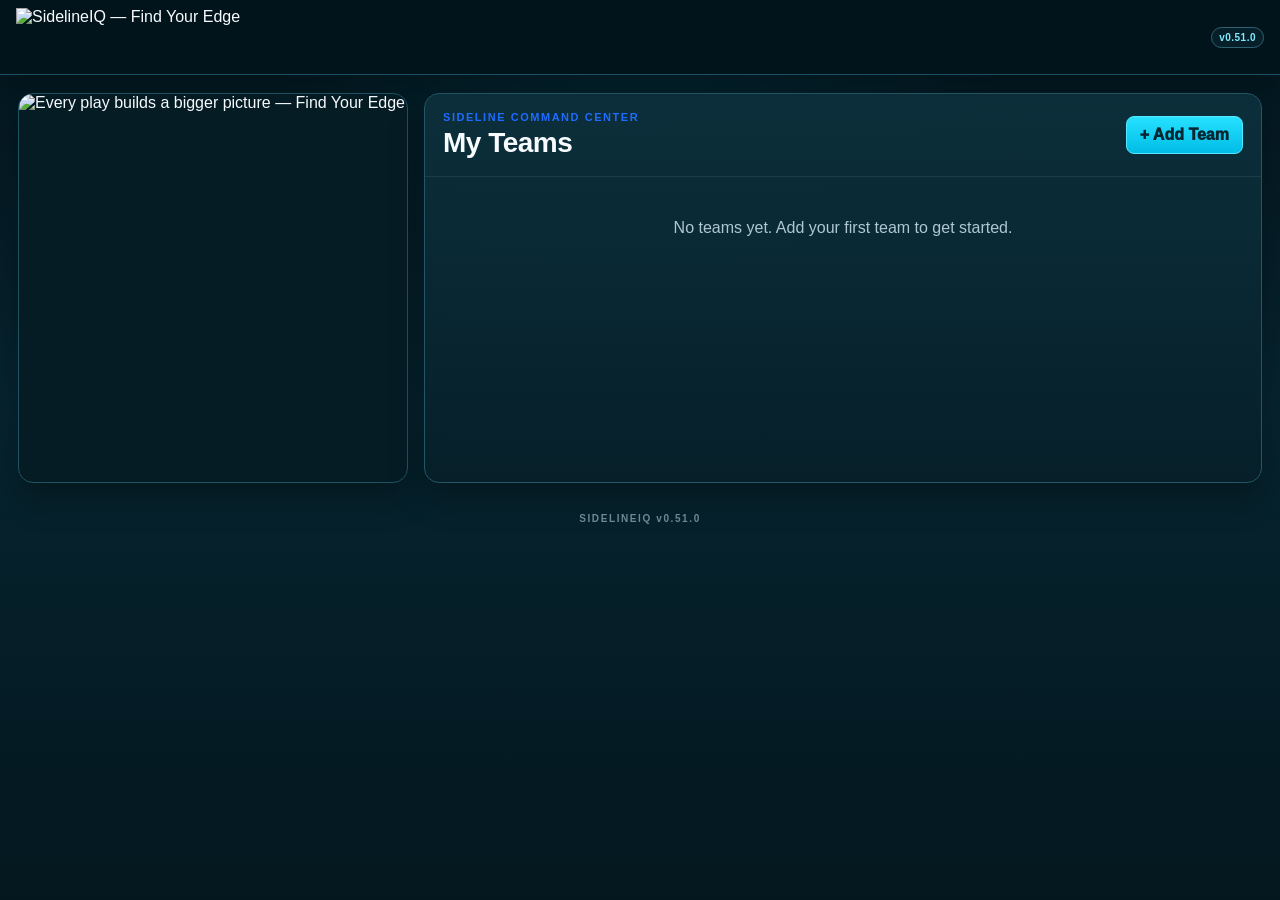
==== commit 72689562: "Add files via upload" ====
--- a/index.html
+++ b/index.html
@@ -10,12 +10,12 @@
   <link rel="manifest" href="./manifest.webmanifest">
   <link rel="icon" href="./icons/icon-192.png">
   <link rel="apple-touch-icon" href="./icons/icon-192.png">
-  <link rel="stylesheet" href="./styles.css?v=0509">
+  <link rel="stylesheet" href="./styles.css?v=0510">
   <title>SidelineIQ</title>
 </head>
 <body>
   <div id="app"></div>
   <div id="toastHost"></div>
-  <script src="./app.js?v=0509" defer></script>
+  <script src="./app.js?v=0510" defer></script>
 </body>
 </html>
--- a/styles.css
+++ b/styles.css
@@ -2351,3 +2351,11 @@
     grid-template-columns:repeat(2,minmax(0,1fr))!important;
   }
 }
+
+@media (max-width:900px){
+ .game-page input,.game-page select,.game-page textarea,.modal input,.modal select,.modal textarea{font-size:16px!important}
+ .defense-confirm-modal{width:min(92vw,520px)}
+ .defense-confirm-modal .defense-icon-grid{grid-template-columns:repeat(3,minmax(0,1fr))!important;gap:7px!important}
+ .defense-confirm-modal .defense-icon-grid button{min-width:0!important;width:100%!important;min-height:66px!important}
+ .defense-confirm-modal .modal-actions{position:sticky;bottom:0;background:#fff;padding-top:10px}
+}
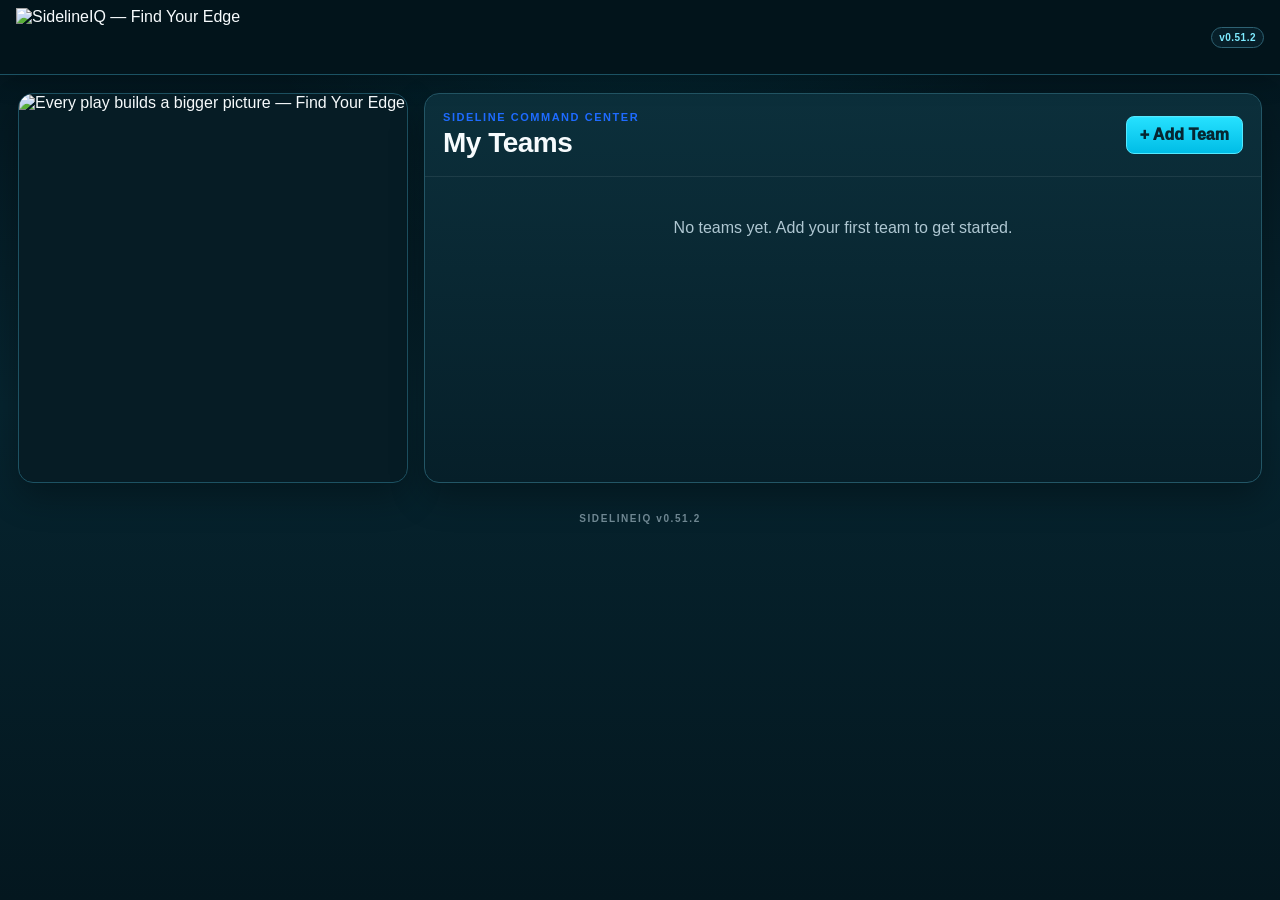
==== commit fd50532b: "Add files via upload" ====
--- a/index.html
+++ b/index.html
@@ -10,12 +10,12 @@
   <link rel="manifest" href="./manifest.webmanifest">
   <link rel="icon" href="./icons/icon-192.png">
   <link rel="apple-touch-icon" href="./icons/icon-192.png">
-  <link rel="stylesheet" href="./styles.css?v=0510">
+  <link rel="stylesheet" href="./styles.css?v=0512">
   <title>SidelineIQ</title>
 </head>
 <body>
   <div id="app"></div>
   <div id="toastHost"></div>
-  <script src="./app.js?v=0510" defer></script>
+  <script src="./app.js?v=0512" defer></script>
 </body>
 </html>
--- a/styles.css
+++ b/styles.css
@@ -2359,3 +2359,159 @@
  .defense-confirm-modal .defense-icon-grid button{min-width:0!important;width:100%!important;min-height:66px!important}
  .defense-confirm-modal .modal-actions{position:sticky;bottom:0;background:#fff;padding-top:10px}
 }
+
+/* ==========================================================
+   v0.51.2 PREMIUM SPORTS UI — visual layer only
+   Keeps v0.51.1 workflow/geometry intact.
+   ========================================================== */
+:root{
+  --premium-bg:#03151d;
+  --premium-panel:#082633;
+  --premium-panel-2:#0b3140;
+  --premium-line:rgba(83,203,238,.30);
+  --premium-cyan:#20d7ff;
+  --premium-blue:#1778ff;
+  --premium-purple:#7c2ee8;
+  --premium-text:#f4fbff;
+  --premium-muted:#9bb5c1;
+  --premium-red:#dc3347;
+  --premium-shadow:0 14px 34px rgba(0,0,0,.28);
+}
+body:has(.game-page){
+  background:
+    radial-gradient(900px 420px at 50% -120px,rgba(0,212,255,.14),transparent 70%),
+    linear-gradient(180deg,#03151d 0%,#04202a 48%,#031820 100%);
+}
+.game-page{color:var(--premium-text)}
+.game-top{background:transparent!important}
+.score-card{
+  border:1px solid rgba(255,255,255,.22)!important;
+  box-shadow:inset 0 1px 0 rgba(255,255,255,.17),0 8px 22px rgba(0,0,0,.22)!important;
+  border-radius:14px!important;
+}
+.score-card:after{background:linear-gradient(115deg,rgba(255,255,255,.18),transparent 45%,rgba(255,255,255,.04))!important}
+.game-state{
+  background:linear-gradient(180deg,rgba(13,55,69,.96),rgba(5,29,39,.96))!important;
+  border-color:rgba(95,198,229,.36)!important;
+  box-shadow:inset 0 1px 0 rgba(255,255,255,.08),0 8px 22px rgba(0,0,0,.20)!important;
+  border-radius:13px!important;
+}
+.nav-strip{
+  background:linear-gradient(180deg,rgba(8,42,54,.92),rgba(5,30,40,.92))!important;
+  border:1px solid rgba(73,179,211,.28)!important;
+  border-radius:14px!important;
+  overflow:hidden!important;
+  box-shadow:0 8px 22px rgba(0,0,0,.18)!important;
+}
+.nav-button{background:transparent!important;border-color:rgba(76,174,202,.20)!important;color:#eefaff!important}
+.nav-button:hover,.nav-button:focus-visible{background:rgba(24,189,235,.10)!important;color:#fff!important}
+.nav-button .ico{color:var(--premium-cyan)!important;text-shadow:0 0 12px rgba(32,215,255,.32)}
+
+.field-panel{
+  background:linear-gradient(180deg,rgba(9,46,59,.96),rgba(5,32,42,.98))!important;
+  border:1px solid rgba(87,199,230,.32)!important;
+  box-shadow:var(--premium-shadow),inset 0 1px 0 rgba(255,255,255,.08)!important;
+  border-radius:14px!important;
+}
+.field{box-shadow:inset 0 0 28px rgba(0,0,0,.22)!important}
+.football{filter:drop-shadow(0 4px 5px rgba(0,0,0,.55))}
+
+.pane{background:rgba(238,246,249,.985)!important;border-color:rgba(93,141,158,.24)!important}
+.pane-title{letter-spacing:.3px!important;text-align:left!important;padding-left:14px!important}
+.pane.off .pane-title{background:linear-gradient(100deg,#6421c7,#7b2ce3)!important}
+.pane.def .pane-title{background:linear-gradient(100deg,#9d7200,#c2910b)!important}
+.pane.st .pane-title{background:linear-gradient(100deg,#0767d7,#1385f4)!important}
+.pane.pen .pane-title{background:linear-gradient(100deg,#c52e3e,#df3a4b)!important}
+.pane-body{background:linear-gradient(180deg,#f7fbfc,#eef5f7)!important}
+.section-label{color:#647d88!important;letter-spacing:1.05px!important}
+.form-row input,.form-row select,.pane input,.pane select,.pane textarea{
+  border-color:#b9cbd2!important;
+  box-shadow:inset 0 1px 2px rgba(10,39,50,.05)!important;
+}
+.summary,.notice{border-color:#c5d9e0!important;box-shadow:0 3px 9px rgba(14,48,59,.04)!important}
+
+/* Action icons: less "button box", more instrument control. */
+.icon-action,.action-icon-btn,.offense-icon-button,.defense-icon-button{
+  border-radius:13px!important;
+  box-shadow:inset 0 1px 0 rgba(255,255,255,.12),0 5px 12px rgba(4,26,34,.12)!important;
+  transition:transform .12s ease,box-shadow .12s ease,filter .12s ease!important;
+}
+.icon-action:hover,.action-icon-btn:hover,.offense-icon-button:hover,.defense-icon-button:hover{transform:translateY(-1px);filter:brightness(1.08)}
+.icon-action.active,.action-icon-btn.active,.offense-icon-button.active,.defense-icon-button.active{
+  box-shadow:0 0 0 2px rgba(32,215,255,.8),0 0 18px rgba(32,215,255,.28),inset 0 1px 0 rgba(255,255,255,.18)!important;
+}
+
+/* Modals float above the game rather than feeling like another page. */
+.modal-wrap{background:rgba(0,12,18,.70)!important;backdrop-filter:blur(14px) saturate(120%)!important;-webkit-backdrop-filter:blur(14px) saturate(120%)!important}
+.modal{border-color:rgba(83,203,238,.34)!important;border-radius:20px!important;box-shadow:0 28px 70px rgba(0,0,0,.48),inset 0 1px 0 rgba(255,255,255,.08)!important}
+.analytics-modal-head{border-radius:15px!important}
+
+/* Mobile premium treatment. Geometry is deliberately untouched. */
+@media(max-width:900px){
+  body:has(.game-page){background:linear-gradient(180deg,#03151d,#04232d 60%,#031820)!important}
+  .mobile-game-active .game-top{background:transparent!important}
+  .mobile-game-active .score-card{border-radius:12px!important}
+  .mobile-game-active .game-state{border-radius:11px!important}
+  .mobile-game-active .mobile-status-strip{
+    background:rgba(8,38,49,.82)!important;
+    border:1px solid rgba(71,177,207,.26)!important;
+    border-radius:12px!important;
+    box-shadow:0 6px 16px rgba(0,0,0,.18)!important;
+  }
+  .mobile-game-active .mobile-status-strip .mini{
+    background:linear-gradient(180deg,#f8fcfd,#eaf2f5)!important;
+    border-color:#c7d7dc!important;
+    border-radius:10px!important;
+  }
+  .mobile-score-workspace{
+    gap:8px!important;
+    background:transparent!important;
+  }
+  .mobile-v0504-field-rail,.mobile-v0504-workflow-rail{min-width:0!important}
+  .mobile-field-save{
+    border:1px solid rgba(99,225,255,.76)!important;
+    border-radius:15px!important;
+    background:linear-gradient(180deg,#168cff,#0b61ee)!important;
+    color:#fff!important;
+    box-shadow:0 8px 20px rgba(0,113,255,.27),inset 0 1px 0 rgba(255,255,255,.30)!important;
+    text-shadow:0 1px 2px rgba(0,0,0,.18)!important;
+  }
+  .mobile-v0504-toggle{
+    padding:4px!important;
+    border-radius:15px!important;
+    border:1px solid rgba(76,179,210,.34)!important;
+    background:rgba(5,31,41,.86)!important;
+    box-shadow:inset 0 1px 0 rgba(255,255,255,.05)!important;
+  }
+  .mobile-v0504-toggle button{
+    border:0!important;border-radius:11px!important;background:transparent!important;color:#c3d8e0!important;box-shadow:none!important;
+  }
+  .mobile-v0504-toggle button.active{
+    background:linear-gradient(180deg,#247cff,#0d64ef)!important;color:#fff!important;
+    box-shadow:0 4px 12px rgba(0,104,255,.25),inset 0 1px 0 rgba(255,255,255,.25)!important;
+  }
+  .mobile-v0504-workflow-rail .pane{
+    border:1px solid rgba(103,154,171,.28)!important;
+    border-radius:14px!important;
+    overflow:hidden!important;
+    box-shadow:0 10px 25px rgba(0,0,0,.17)!important;
+  }
+  .mobile-v0504-workflow-rail .pane + .pane{border-top:0!important;border-radius:0 0 14px 14px!important;margin-top:-12px!important;padding-top:12px!important}
+  .mobile-v0504-workflow-rail .pane-title{min-height:38px!important;display:flex!important;align-items:center!important}
+  .mobile-v0504-workflow-rail .pane-body{padding:10px!important}
+  .mobile-v0504-workflow-rail input,.mobile-v0504-workflow-rail select{
+    border-radius:10px!important;background:#fff!important;border:1px solid #b9ccd3!important;min-height:38px!important;
+  }
+  .mobile-v0504-workflow-rail .summary{border-radius:10px!important;background:#fff!important}
+  .mobile-penalty-popup-trigger{
+    border-radius:14px!important;
+    background:linear-gradient(180deg,#e33a4c,#bf2638)!important;
+    box-shadow:0 8px 20px rgba(169,22,43,.20),inset 0 1px 0 rgba(255,255,255,.22)!important;
+  }
+  .game-page .football{
+    background:linear-gradient(135deg,#9c5627 0%,#6f3519 100%)!important;
+    border:2px solid #f6ead6!important;
+    box-shadow:0 5px 11px rgba(0,0,0,.55),inset 0 1px 2px rgba(255,255,255,.28)!important;
+  }
+  .app-version-footer{opacity:.42!important;letter-spacing:2px!important}
+}
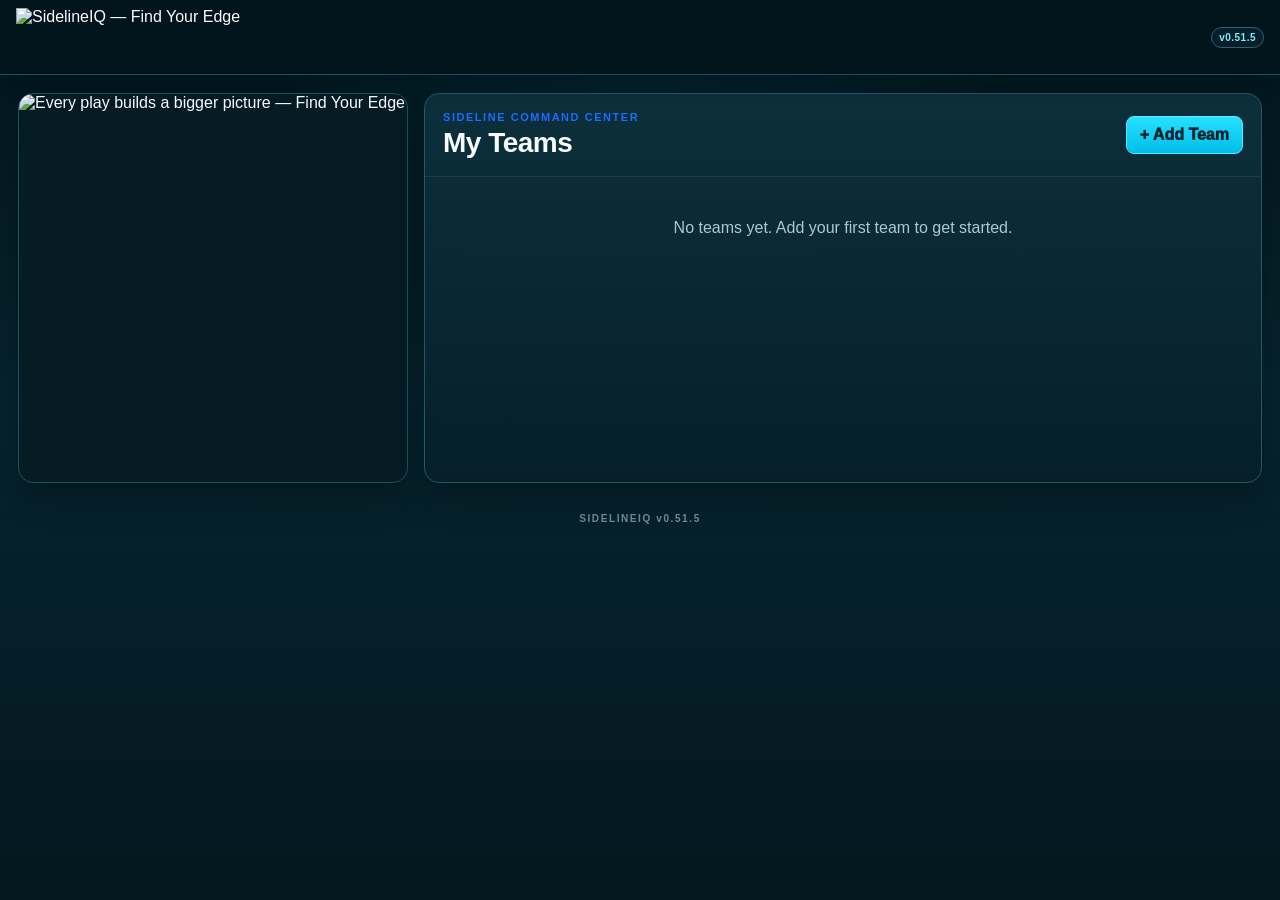
==== commit e4f8aa52: "Add files via upload" ====
--- a/index.html
+++ b/index.html
@@ -7,15 +7,17 @@
   <meta name="apple-mobile-web-app-capable" content="yes">
   <meta name="apple-mobile-web-app-status-bar-style" content="black-translucent">
   <meta name="apple-mobile-web-app-title" content="SidelineIQ">
+  <meta name="mobile-web-app-capable" content="yes">
+  <meta name="format-detection" content="telephone=no">
   <link rel="manifest" href="./manifest.webmanifest">
   <link rel="icon" href="./icons/icon-192.png">
-  <link rel="apple-touch-icon" href="./icons/icon-192.png">
-  <link rel="stylesheet" href="./styles.css?v=0512">
+  <link rel="apple-touch-icon" sizes="180x180" href="./icons/apple-touch-icon.png">
+  <link rel="stylesheet" href="./styles.css?v=0515">
   <title>SidelineIQ</title>
 </head>
 <body>
   <div id="app"></div>
   <div id="toastHost"></div>
-  <script src="./app.js?v=0512" defer></script>
+  <script src="./app.js?v=0515" defer></script>
 </body>
 </html>
--- a/styles.css
+++ b/styles.css
@@ -2515,3 +2515,67 @@
   }
   .app-version-footer{opacity:.42!important;letter-spacing:2px!important}
 }
+
+/* ============================================================
+   v0.51.3 MOBILE WORKFLOW POLISH
+   ============================================================ */
+@media(max-width:900px){
+  /* True switch: one control, two modes. */
+  .game-page .mobile-v0504-toggle.mobile-mode-switch{
+    display:grid!important;
+    grid-template-columns:minmax(0,1fr) 48px minmax(0,1fr)!important;
+    align-items:center!important;
+    gap:6px!important;
+    min-height:40px!important;
+    padding:5px 8px!important;
+  }
+  .mobile-mode-switch .mode-label{
+    color:#d8e8ee!important;font-size:9px!important;font-weight:900!important;
+    line-height:1.05!important;letter-spacing:.1px!important;white-space:normal!important;
+  }
+  .mobile-mode-switch .scrimmage-label{text-align:right!important;color:#fff!important}
+  .mobile-mode-switch.special-active .scrimmage-label{color:#8faab4!important}
+  .mobile-mode-switch .special-label{text-align:left!important;color:#8faab4!important}
+  .mobile-mode-switch.special-active .special-label{color:#fff!important}
+  .mode-switch-control{display:block!important;width:48px!important;height:26px!important;position:relative!important;margin:0!important}
+  .mode-switch-control input{position:absolute!important;opacity:0!important;pointer-events:none!important;width:1px!important;height:1px!important}
+  .mode-switch-track{display:block!important;width:48px!important;height:26px!important;padding:3px!important;border-radius:999px!important;background:#173d49!important;border:1px solid rgba(72,183,215,.5)!important;box-shadow:inset 0 2px 5px rgba(0,0,0,.28)!important}
+  .mode-switch-thumb{display:block!important;width:18px!important;height:18px!important;border-radius:50%!important;background:linear-gradient(180deg,#53e4ff,#1597ff)!important;box-shadow:0 2px 7px rgba(0,0,0,.42)!important;transform:translateX(0)!important;transition:transform .18s ease!important}
+  .mode-switch-control input:checked + .mode-switch-track .mode-switch-thumb{transform:translateX(22px)!important}
+
+  /* The scoreboard/nav, Save Play and field are the fixed game controls.
+     Only the contextual workflow rail scrolls. */
+  body.mobile-game-active{overflow:hidden!important;height:100dvh!important}
+  .mobile-game-active .game-page{height:100dvh!important;overflow:hidden!important;padding-bottom:4px!important}
+  .mobile-game-active .game-top{position:sticky!important;top:0!important;z-index:60!important}
+  .game-page .mobile-score-workspace.mobile-v0504-workspace{
+    height:calc(100dvh - 142px)!important;
+    max-height:calc(100dvh - 142px)!important;
+    overflow:hidden!important;
+    align-items:start!important;
+  }
+  .game-page .mobile-v0504-field-rail{
+    height:100%!important;max-height:100%!important;overflow:hidden!important;
+    display:flex!important;flex-direction:column!important;
+  }
+  .game-page .mobile-v0504-field-rail .mobile-field-save{flex:0 0 42px!important}
+  .game-page .mobile-v0504-field-rail .field-panel{flex:1 1 auto!important;min-height:0!important;overflow:hidden!important}
+  .game-page .mobile-v0504-field-rail .field{height:100%!important;min-height:0!important;max-height:none!important}
+  .game-page .mobile-v0504-workflow-rail{
+    height:100%!important;max-height:100%!important;overflow-y:auto!important;overflow-x:hidden!important;
+    -webkit-overflow-scrolling:touch!important;overscroll-behavior:contain!important;padding-bottom:16px!important;
+  }
+  .game-page .mobile-v0504-toggle{position:sticky!important;top:0!important;z-index:20!important}
+
+  /* All-play rows wrap instead of forcing horizontal scrolling. */
+  .allplays-modal{overflow-x:hidden!important}
+  .allplays-list{width:100%!important;max-width:100%!important;overflow-x:hidden!important}
+  .allplay-row{grid-template-columns:28px 30px 38px minmax(0,1fr) 38px 46px!important;gap:4px!important;padding:7px 6px!important;min-width:0!important}
+  .allplay-row>*{min-width:0!important;max-width:100%!important;overflow-wrap:anywhere!important;word-break:break-word!important;white-space:normal!important}
+  .allplay-desc,.allplay-defense{white-space:normal!important;overflow-wrap:anywhere!important}
+  .allplay-edit{white-space:normal!important;padding:4px 3px!important}
+}
+
+/* v0.51.5 — richer team identity */
+.setup-identity-grid{display:grid;grid-template-columns:1fr 1fr;gap:14px;margin-bottom:16px}.setup-identity-grid .setup-span-2{grid-column:1/-1}.team-logo-upload{display:grid;grid-template-columns:104px 1fr;gap:16px;align-items:center;padding:12px;border:1px solid rgba(100,116,139,.25);border-radius:16px;background:rgba(234,247,255,.45)}.team-logo-preview{width:96px;height:96px;border-radius:18px;background:#082b35;display:grid;place-items:center;overflow:hidden;border:1px solid rgba(0,212,255,.28);color:#64748b;font-size:12px}.team-logo-preview-img{width:100%;height:100%;object-fit:contain;padding:7px}.team-logo-upload input[type=file]{width:100%;font-size:13px}.team-logo-upload small{display:block;margin-top:7px;color:#64748b}.team-logo-remove{margin-top:9px}.team-list-logo,.team-banner-logo{object-fit:contain;background:#082b35;border:1px solid rgba(0,212,255,.24)}.team-list-logo{width:48px;height:48px;border-radius:13px;padding:4px;flex:0 0 auto}.team-banner-logo{width:72px;height:72px;border-radius:18px;padding:6px}.score-team-logo{width:28px;height:28px;object-fit:contain;vertical-align:middle;margin-right:7px;border-radius:7px;background:rgba(0,0,0,.16);padding:2px}
+@media(max-width:760px){.setup-identity-grid{grid-template-columns:1fr;gap:10px}.setup-identity-grid .setup-span-2{grid-column:auto}.team-logo-upload{grid-template-columns:82px 1fr;gap:10px}.team-logo-preview{width:76px;height:76px}.team-banner-logo{width:52px;height:52px;border-radius:14px}.score-team-logo{width:22px;height:22px;margin-right:4px}.setup-team-modal .setup-body{padding-bottom:100px}}
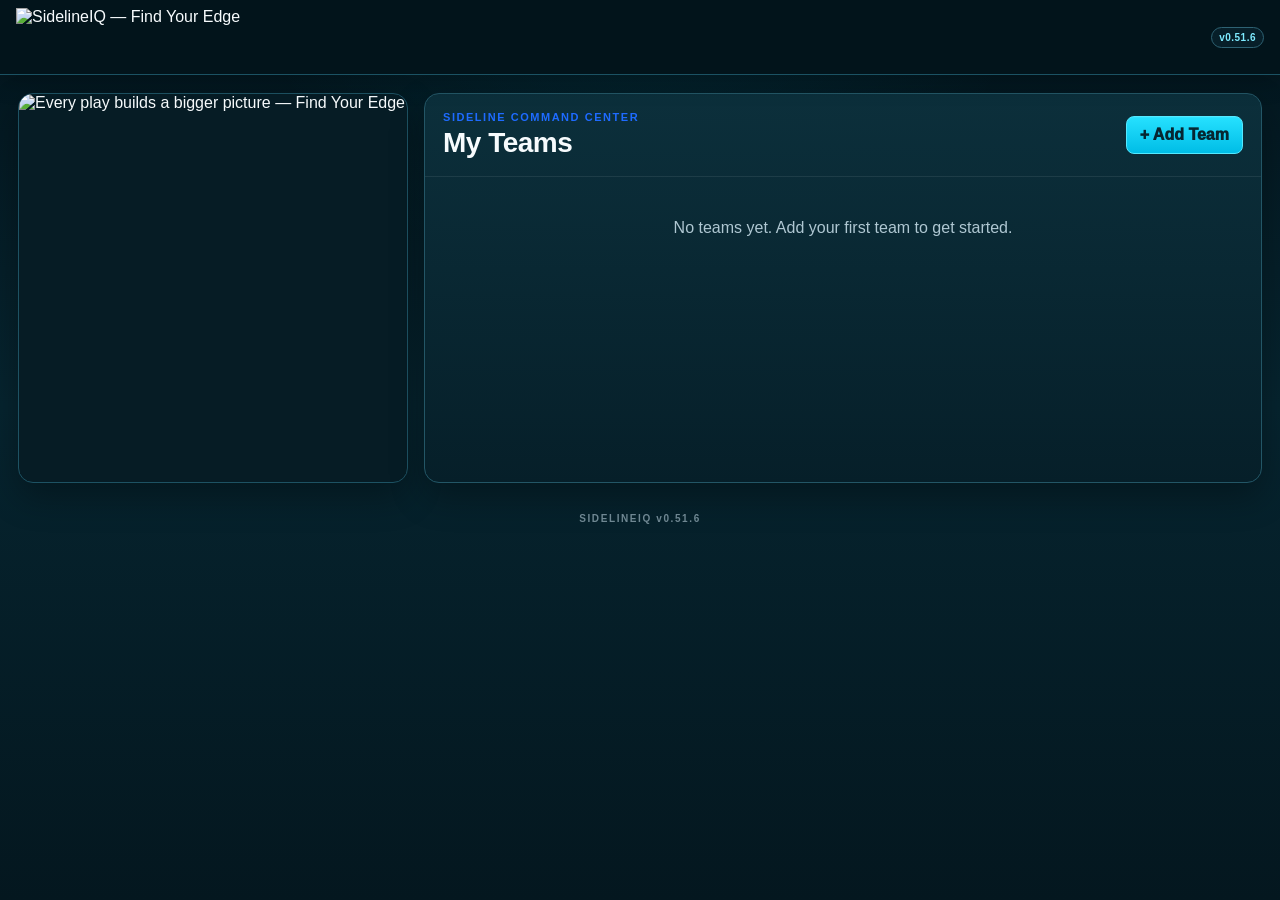
==== commit 58d7d160: "Add files via upload" ====
--- a/index.html
+++ b/index.html
@@ -12,12 +12,12 @@
   <link rel="manifest" href="./manifest.webmanifest">
   <link rel="icon" href="./icons/icon-192.png">
   <link rel="apple-touch-icon" sizes="180x180" href="./icons/apple-touch-icon.png">
-  <link rel="stylesheet" href="./styles.css?v=0515">
+  <link rel="stylesheet" href="./styles.css?v=0516">
   <title>SidelineIQ</title>
 </head>
 <body>
   <div id="app"></div>
   <div id="toastHost"></div>
-  <script src="./app.js?v=0515" defer></script>
+  <script src="./app.js?v=0516" defer></script>
 </body>
 </html>
--- a/styles.css
+++ b/styles.css
@@ -2579,3 +2579,90 @@
 /* v0.51.5 — richer team identity */
 .setup-identity-grid{display:grid;grid-template-columns:1fr 1fr;gap:14px;margin-bottom:16px}.setup-identity-grid .setup-span-2{grid-column:1/-1}.team-logo-upload{display:grid;grid-template-columns:104px 1fr;gap:16px;align-items:center;padding:12px;border:1px solid rgba(100,116,139,.25);border-radius:16px;background:rgba(234,247,255,.45)}.team-logo-preview{width:96px;height:96px;border-radius:18px;background:#082b35;display:grid;place-items:center;overflow:hidden;border:1px solid rgba(0,212,255,.28);color:#64748b;font-size:12px}.team-logo-preview-img{width:100%;height:100%;object-fit:contain;padding:7px}.team-logo-upload input[type=file]{width:100%;font-size:13px}.team-logo-upload small{display:block;margin-top:7px;color:#64748b}.team-logo-remove{margin-top:9px}.team-list-logo,.team-banner-logo{object-fit:contain;background:#082b35;border:1px solid rgba(0,212,255,.24)}.team-list-logo{width:48px;height:48px;border-radius:13px;padding:4px;flex:0 0 auto}.team-banner-logo{width:72px;height:72px;border-radius:18px;padding:6px}.score-team-logo{width:28px;height:28px;object-fit:contain;vertical-align:middle;margin-right:7px;border-radius:7px;background:rgba(0,0,0,.16);padding:2px}
 @media(max-width:760px){.setup-identity-grid{grid-template-columns:1fr;gap:10px}.setup-identity-grid .setup-span-2{grid-column:auto}.team-logo-upload{grid-template-columns:82px 1fr;gap:10px}.team-logo-preview{width:76px;height:76px}.team-banner-logo{width:52px;height:52px;border-radius:14px}.score-team-logo{width:22px;height:22px;margin-right:4px}.setup-team-modal .setup-body{padding-bottom:100px}}
+
+/* ============================================================
+   v0.51.6 — iPhone fixed live-game shell + safe-area polish
+   Desktop intentionally untouched.
+   ============================================================ */
+@media (max-width:900px){
+  /* Keep the live UI below the Dynamic Island / status bar. */
+  body.mobile-game-active{
+    box-sizing:border-box!important;
+    height:100dvh!important;
+    min-height:100dvh!important;
+    overflow:hidden!important;
+    padding-top:max(env(safe-area-inset-top),10px)!important;
+    padding-bottom:max(env(safe-area-inset-bottom),4px)!important;
+  }
+  body.mobile-game-active .app-shell{
+    height:100%!important;
+    min-height:0!important;
+    overflow:hidden!important;
+  }
+  body.mobile-game-active .app-version-footer{display:none!important}
+
+  /* Fixed shell: header + field never scroll. The workflow is the sole scroller. */
+  .mobile-game-active .game-page{
+    box-sizing:border-box!important;
+    height:100%!important;
+    min-height:0!important;
+    display:flex!important;
+    flex-direction:column!important;
+    overflow:hidden!important;
+    padding:4px!important;
+  }
+  .mobile-game-active .game-top{
+    position:relative!important;
+    top:auto!important;
+    flex:0 0 auto!important;
+    width:100%!important;
+    z-index:60!important;
+  }
+  .game-page .mobile-score-workspace.mobile-v0504-workspace{
+    flex:1 1 auto!important;
+    height:auto!important;
+    max-height:none!important;
+    min-height:0!important;
+    overflow:hidden!important;
+    align-items:stretch!important;
+  }
+  .game-page .mobile-v0504-field-rail{
+    height:100%!important;
+    min-height:0!important;
+    max-height:none!important;
+    overflow:hidden!important;
+    display:flex!important;
+    flex-direction:column!important;
+  }
+  .game-page .mobile-v0504-field-rail .mobile-field-save{
+    flex:0 0 42px!important;
+  }
+  .game-page .mobile-v0504-field-rail .field-panel{
+    flex:1 1 auto!important;
+    height:auto!important;
+    min-height:0!important;
+    max-height:none!important;
+    overflow:hidden!important;
+  }
+  .game-page .mobile-v0504-field-rail .field{
+    height:100%!important;
+    min-height:0!important;
+    max-height:none!important;
+  }
+  .game-page .mobile-v0504-workflow-rail{
+    height:100%!important;
+    min-height:0!important;
+    max-height:none!important;
+    overflow-y:auto!important;
+    overflow-x:hidden!important;
+    -webkit-overflow-scrolling:touch!important;
+    overscroll-behavior:contain!important;
+    touch-action:pan-y!important;
+    padding-bottom:max(16px,env(safe-area-inset-bottom))!important;
+  }
+  .game-page .mobile-v0504-toggle{
+    position:sticky!important;
+    top:0!important;
+    z-index:20!important;
+  }
+}
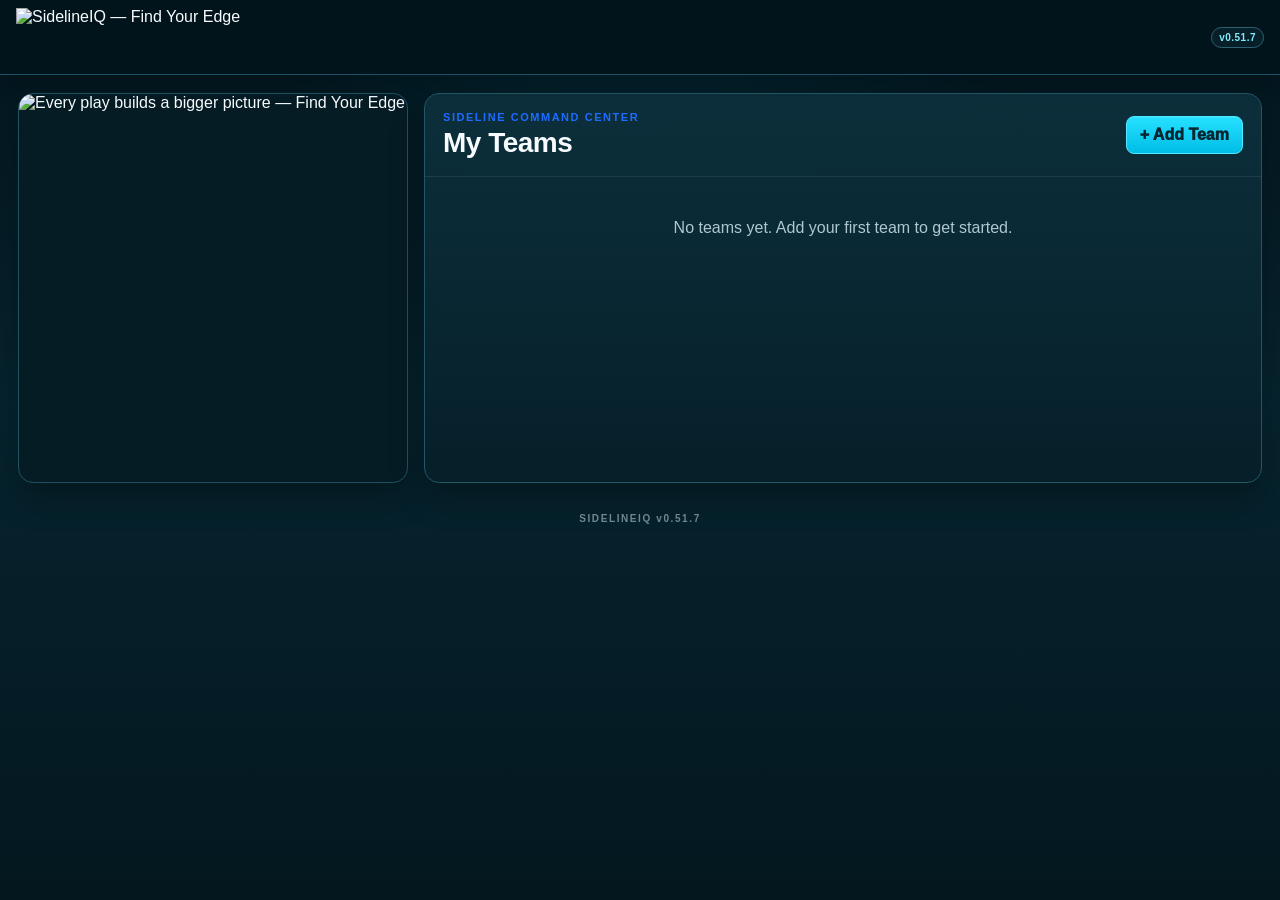
==== commit a8839698: "Add files via upload" ====
--- a/index.html
+++ b/index.html
@@ -12,12 +12,12 @@
   <link rel="manifest" href="./manifest.webmanifest">
   <link rel="icon" href="./icons/icon-192.png">
   <link rel="apple-touch-icon" sizes="180x180" href="./icons/apple-touch-icon.png">
-  <link rel="stylesheet" href="./styles.css?v=0516">
+  <link rel="stylesheet" href="./styles.css?v=0517">
   <title>SidelineIQ</title>
 </head>
 <body>
   <div id="app"></div>
   <div id="toastHost"></div>
-  <script src="./app.js?v=0516" defer></script>
+  <script src="./app.js?v=0517" defer></script>
 </body>
 </html>
--- a/styles.css
+++ b/styles.css
@@ -2666,3 +2666,90 @@
     z-index:20!important;
   }
 }
+
+
+/* ============================================================
+   v0.51.7 — true fixed mobile rails
+   Desktop intentionally untouched.
+   The workspace owns the remaining viewport height; only the
+   right workflow rail is allowed to scroll.
+   ============================================================ */
+@media (max-width:900px){
+  body.mobile-game-active,
+  body.mobile-game-active .app-shell,
+  .mobile-game-active .game-page{
+    width:100%!important;
+    max-width:100%!important;
+    min-height:0!important;
+    overflow:hidden!important;
+  }
+  .mobile-game-active .game-page{
+    display:flex!important;
+    flex-direction:column!important;
+  }
+  .mobile-game-active .game-top{
+    flex:0 0 auto!important;
+    position:relative!important;
+    inset:auto!important;
+  }
+  .game-page .mobile-score-workspace.mobile-v0504-workspace{
+    flex:1 1 0!important;
+    height:0!important;
+    min-height:0!important;
+    max-height:none!important;
+    display:grid!important;
+    grid-template-columns:minmax(118px,38%) minmax(0,62%)!important;
+    grid-template-rows:minmax(0,1fr)!important;
+    align-items:stretch!important;
+    overflow:hidden!important;
+    contain:layout!important;
+  }
+  .game-page .mobile-v0504-field-rail,
+  .game-page .mobile-v0504-workflow-rail{
+    grid-row:1!important;
+    align-self:stretch!important;
+    height:auto!important;
+    min-height:0!important;
+    max-height:100%!important;
+    margin:0!important;
+    transform:none!important;
+  }
+  .game-page .mobile-v0504-field-rail{
+    overflow:hidden!important;
+    position:relative!important;
+  }
+  .game-page .mobile-v0504-field-rail .field-panel{
+    flex:1 1 0!important;
+    height:0!important;
+    min-height:0!important;
+    overflow:hidden!important;
+  }
+  .game-page .mobile-v0504-field-rail .field{
+    height:100%!important;
+    min-height:0!important;
+    max-height:100%!important;
+  }
+  .game-page .mobile-v0504-workflow-rail{
+    overflow-y:scroll!important;
+    overflow-x:hidden!important;
+    -webkit-overflow-scrolling:touch!important;
+    overscroll-behavior-y:contain!important;
+    touch-action:pan-y!important;
+    position:relative!important;
+    contain:layout paint!important;
+    padding-bottom:max(28px,env(safe-area-inset-bottom))!important;
+  }
+  .game-page .mobile-v0504-workflow-rail .mobile-v0504-mode{
+    min-height:max-content!important;
+    overflow:visible!important;
+  }
+  .game-page .mobile-v0504-workflow-rail .pane,
+  .game-page .mobile-v0504-workflow-rail .pane-body{
+    overflow:visible!important;
+  }
+  .game-page .mobile-v0504-toggle{
+    position:sticky!important;
+    top:0!important;
+    z-index:30!important;
+  }
+}
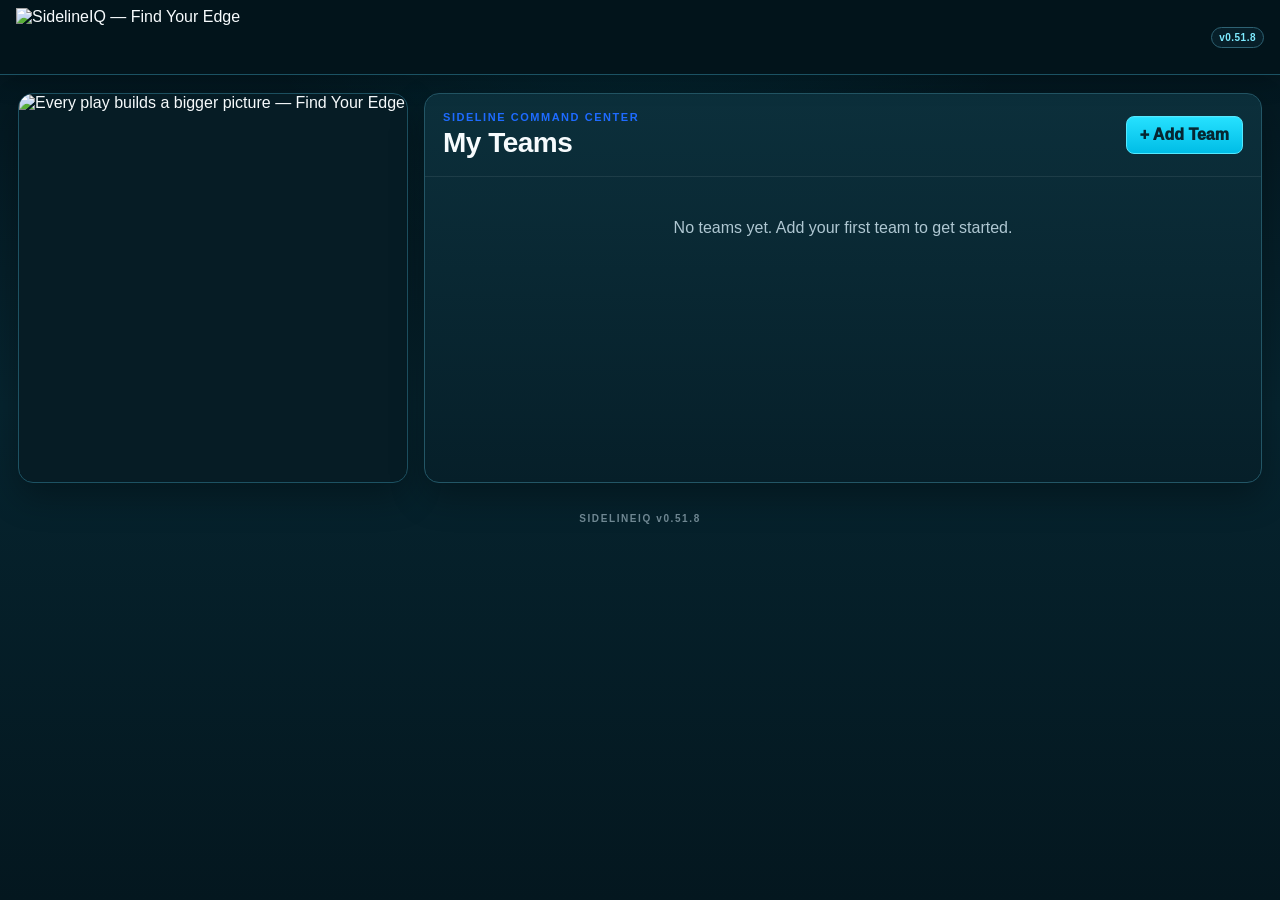
==== commit 015f118a: "Add files via upload" ====
--- a/index.html
+++ b/index.html
@@ -12,12 +12,12 @@
   <link rel="manifest" href="./manifest.webmanifest">
   <link rel="icon" href="./icons/icon-192.png">
   <link rel="apple-touch-icon" sizes="180x180" href="./icons/apple-touch-icon.png">
-  <link rel="stylesheet" href="./styles.css?v=0517">
+  <link rel="stylesheet" href="./styles.css?v=0518">
   <title>SidelineIQ</title>
 </head>
 <body>
   <div id="app"></div>
   <div id="toastHost"></div>
-  <script src="./app.js?v=0517" defer></script>
+  <script src="./app.js?v=0518" defer></script>
 </body>
 </html>
--- a/styles.css
+++ b/styles.css
@@ -2668,18 +2668,20 @@
 }
 
 
+
 /* ============================================================
-   v0.51.7 — true fixed mobile rails
+   v0.51.8 — fixed mobile viewport workspace
+   The JS compositor assigns the exact remaining viewport height.
+   Only the right workflow rail scrolls; the field rail stays fixed.
    Desktop intentionally untouched.
-   The workspace owns the remaining viewport height; only the
-   right workflow rail is allowed to scroll.
    ============================================================ */
 @media (max-width:900px){
-  body.mobile-game-active,
+  body.mobile-game-active{
+    overflow:hidden!important;
+    overscroll-behavior:none!important;
+  }
   body.mobile-game-active .app-shell,
   .mobile-game-active .game-page{
-    width:100%!important;
-    max-width:100%!important;
     min-height:0!important;
     overflow:hidden!important;
   }
@@ -2690,61 +2692,64 @@
   .mobile-game-active .game-top{
     flex:0 0 auto!important;
     position:relative!important;
-    inset:auto!important;
+    top:auto!important;
   }
   .game-page .mobile-score-workspace.mobile-v0504-workspace{
-    flex:1 1 0!important;
-    height:0!important;
+    flex:0 0 auto!important;
     min-height:0!important;
-    max-height:none!important;
     display:grid!important;
     grid-template-columns:minmax(118px,38%) minmax(0,62%)!important;
     grid-template-rows:minmax(0,1fr)!important;
     align-items:stretch!important;
     overflow:hidden!important;
-    contain:layout!important;
   }
   .game-page .mobile-v0504-field-rail,
   .game-page .mobile-v0504-workflow-rail{
     grid-row:1!important;
-    align-self:stretch!important;
-    height:auto!important;
+    height:100%!important;
     min-height:0!important;
     max-height:100%!important;
     margin:0!important;
     transform:none!important;
   }
   .game-page .mobile-v0504-field-rail{
+    display:flex!important;
+    flex-direction:column!important;
     overflow:hidden!important;
-    position:relative!important;
+  }
+  .game-page .mobile-v0504-field-rail .mobile-field-save{
+    flex:0 0 42px!important;
   }
   .game-page .mobile-v0504-field-rail .field-panel{
-    flex:1 1 0!important;
-    height:0!important;
+    flex:1 1 auto!important;
+    height:auto!important;
     min-height:0!important;
+    max-height:none!important;
     overflow:hidden!important;
   }
   .game-page .mobile-v0504-field-rail .field{
     height:100%!important;
     min-height:0!important;
-    max-height:100%!important;
+    max-height:none!important;
   }
   .game-page .mobile-v0504-workflow-rail{
-    overflow-y:scroll!important;
+    display:block!important;
+    overflow-y:auto!important;
     overflow-x:hidden!important;
     -webkit-overflow-scrolling:touch!important;
     overscroll-behavior-y:contain!important;
     touch-action:pan-y!important;
-    position:relative!important;
-    contain:layout paint!important;
     padding-bottom:max(28px,env(safe-area-inset-bottom))!important;
   }
   .game-page .mobile-v0504-workflow-rail .mobile-v0504-mode{
-    min-height:max-content!important;
+    height:auto!important;
+    min-height:0!important;
     overflow:visible!important;
   }
   .game-page .mobile-v0504-workflow-rail .pane,
   .game-page .mobile-v0504-workflow-rail .pane-body{
+    height:auto!important;
+    max-height:none!important;
     overflow:visible!important;
   }
   .game-page .mobile-v0504-toggle{
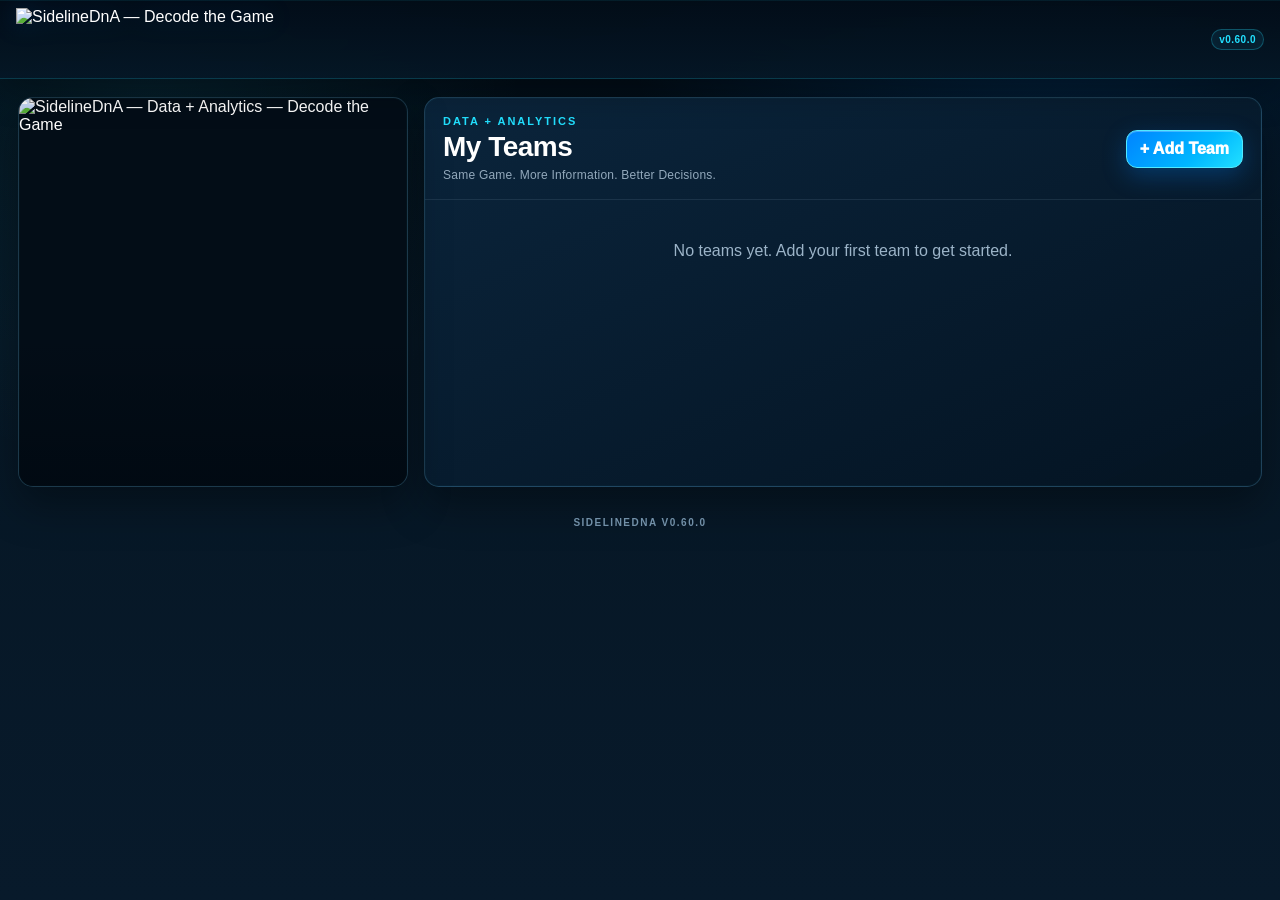
==== commit ffcd14a3: "Add files via upload" ====
--- a/index.html
+++ b/index.html
@@ -3,21 +3,21 @@
 <head>
   <meta charset="utf-8">
   <meta name="viewport" content="width=device-width,initial-scale=1,viewport-fit=cover">
-  <meta name="theme-color" content="#0B2E3A">
+  <meta name="theme-color" content="#081A2B">
   <meta name="apple-mobile-web-app-capable" content="yes">
   <meta name="apple-mobile-web-app-status-bar-style" content="black-translucent">
-  <meta name="apple-mobile-web-app-title" content="SidelineIQ">
+  <meta name="apple-mobile-web-app-title" content="SidelineDnA">
   <meta name="mobile-web-app-capable" content="yes">
   <meta name="format-detection" content="telephone=no">
   <link rel="manifest" href="./manifest.webmanifest">
   <link rel="icon" href="./icons/icon-192.png">
   <link rel="apple-touch-icon" sizes="180x180" href="./icons/apple-touch-icon.png">
-  <link rel="stylesheet" href="./styles.css?v=0518">
-  <title>SidelineIQ</title>
+  <link rel="stylesheet" href="./styles.css?v=0600">
+  <title>SidelineDnA</title>
 </head>
 <body>
   <div id="app"></div>
   <div id="toastHost"></div>
-  <script src="./app.js?v=0518" defer></script>
+  <script src="./app.js?v=0600" defer></script>
 </body>
 </html>
--- a/styles.css
+++ b/styles.css
@@ -1244,7 +1244,7 @@
 .play-notes-modal .notes-label{display:block;font-size:10px;font-weight:900;text-transform:uppercase;letter-spacing:.7px;color:#52677a;margin-bottom:5px}
 .play-notes-modal textarea{width:100%;resize:vertical;min-height:130px;border:1px solid #b9c8cf;border-radius:10px;background:#fff;color:#102635;padding:11px;font:inherit}
 
-/* Cleaner retro editor: same card/form language as the rest of SidelineIQ. */
+/* Cleaner retro editor: same card/form language as the rest of SidelineDnA. */
 .modal.retro-edit-shell{padding:0!important;border-radius:16px!important;background:#f4f8fa!important}
 .retro-edit-modal{background:#f4f8fa!important;color:#102635!important;padding:0!important}
 .retro-edit-head{
@@ -1394,7 +1394,7 @@
   line-height:1;
 }
 
-/* Light white outline sketches, matching the SidelineIQ cyan/navy visual language. */
+/* Light white outline sketches, matching the SidelineDnA electric blue/cyan visual language. */
 .play-action-icon{
   width:42px;
   height:42px;
@@ -2758,3 +2758,253 @@
     z-index:30!important;
   }
 }
+
+/* ==========================================================
+   v0.51.9 — Global iPhone safe-area shell
+   Every mobile screen now respects the iOS status/Dynamic Island inset.
+   Desktop is intentionally unchanged. Live Game keeps its dedicated shell.
+   ========================================================== */
+@media (max-width:760px){
+  html{
+    min-height:100%;
+    background:#03151d;
+  }
+
+  /* Standard application screens: place the persistent app header below
+     the iOS status area. Using the header instead of body padding avoids
+     double-counting the live-game viewport measurements. */
+  body:not(:has(.game-page)) .topbar{
+    padding-top:calc(8px + env(safe-area-inset-top))!important;
+    min-height:calc(72px + env(safe-area-inset-top))!important;
+  }
+
+  /* Any modal opened from any screen gets the same protected top edge.
+     This covers team/game setup, roster, analytics, plays/editors, notes,
+     penalties, defensive review, confirmations, and future modal screens. */
+  .modal-wrap{
+    padding-top:calc(10px + env(safe-area-inset-top))!important;
+    padding-bottom:calc(10px + env(safe-area-inset-bottom))!important;
+    scroll-padding-top:calc(10px + env(safe-area-inset-top))!important;
+  }
+
+  /* Full-height/modal shells must size inside the safe viewport rather than
+     extending underneath the status bar or home indicator. */
+  .modal{
+    max-height:calc(100dvh - env(safe-area-inset-top) - env(safe-area-inset-bottom) - 20px)!important;
+  }
+
+  /* Standalone/full-screen surfaces that do not render the normal topbar
+     still receive a safe top inset. */
+  body:not(:has(.game-page)) .app-shell > .page:first-child,
+  body:not(:has(.game-page)) main.page:first-child{
+    padding-top:max(10px,env(safe-area-inset-top))!important;
+  }
+}
+
+/* ======================================================================
+   SidelineDnA v0.60.0 — Official Brand / Premium Sports-Tech UI
+   Visual source of truth: uploaded SidelineDnA brand + product boards.
+   Functionality/layout behavior from v0.51.9 intentionally preserved.
+   ====================================================================== */
+:root{
+  --midnight:#081A2B;
+  --midnight-deep:#03101D;
+  --midnight-panel:#0A2135;
+  --midnight-panel-2:#0D2A42;
+  --electric-blue:#0084FF;
+  --cyan:#22E0FF;
+  --platinum:#C7D3E3;
+  --white:#FFFFFF;
+  --dna-line:rgba(34,224,255,.25);
+  --dna-glow:0 0 22px rgba(0,132,255,.18);
+  --premium-shadow:0 18px 42px rgba(0,0,0,.34);
+  --deep-teal:var(--midnight);
+  --electric-cyan:var(--cyan);
+  --field-blue:var(--electric-blue);
+  --ice:#EEF7FF;
+  --bg:var(--midnight-deep);
+  --bg2:var(--midnight);
+  --panel:var(--midnight-panel);
+  --panel2:var(--midnight-panel-2);
+  --line:#1D4B6A;
+  --text:#F7FBFF;
+  --muted:#9CB4C8;
+  --purple:#0078EF;
+}
+html,body{
+  background:
+    radial-gradient(circle at 82% -8%,rgba(0,132,255,.18),transparent 31%),
+    radial-gradient(circle at 12% 12%,rgba(34,224,255,.08),transparent 27%),
+    linear-gradient(180deg,#020B14 0%,#061725 38%,#081A2B 100%);
+  color:var(--white);
+  font-family:Montserrat,Inter,-apple-system,BlinkMacSystemFont,"Segoe UI",Arial,sans-serif;
+}
+body:before{
+  content:"";position:fixed;inset:0;pointer-events:none;z-index:-1;
+  background:repeating-linear-gradient(90deg,transparent 0 79px,rgba(34,224,255,.012) 80px 81px);
+  opacity:.6;
+}
+.app-shell{background:transparent}
+.topbar{
+  min-height:78px;
+  background:linear-gradient(180deg,rgba(2,13,24,.97),rgba(5,23,38,.94));
+  border-bottom:1px solid rgba(34,224,255,.22);
+  box-shadow:0 12px 36px rgba(0,0,0,.28),0 1px 0 rgba(34,224,255,.08) inset;
+  backdrop-filter:blur(18px);
+}
+.brand-image{width:330px;height:62px;filter:drop-shadow(0 0 12px rgba(0,132,255,.18))}
+.build-badge{
+  border-color:rgba(34,224,255,.3);background:rgba(8,26,43,.82);color:var(--cyan);
+  box-shadow:0 0 18px rgba(34,224,255,.08) inset;
+}
+.app-version-footer{color:#7290a8;letter-spacing:.15em;text-transform:uppercase}
+.eyebrow{color:var(--cyan)!important;letter-spacing:.18em}
+.brand-positioning{margin:5px 0 0;color:#93A9BC;font-size:12px;letter-spacing:.02em}
+
+.btn{
+  border-color:rgba(92,155,190,.34);
+  background:linear-gradient(180deg,rgba(17,51,76,.96),rgba(7,30,49,.98));
+  color:#F4F9FD;border-radius:11px;
+  box-shadow:inset 0 1px rgba(255,255,255,.06),0 6px 18px rgba(0,0,0,.18);
+  transition:transform .12s ease,filter .12s ease,border-color .12s ease;
+}
+.btn:hover{filter:brightness(1.12);border-color:rgba(34,224,255,.55)}
+.btn:active{transform:translateY(1px)}
+.btn-primary{
+  background:linear-gradient(135deg,#0084FF,#00B7FF 62%,#22E0FF);
+  border-color:#50E9FF;color:#fff;box-shadow:0 8px 24px rgba(0,132,255,.28),inset 0 1px rgba(255,255,255,.26);
+}
+.btn-light{background:#EDF5FA;color:#0B2435;border-color:#D5E0E7}
+
+.content-card,.feature-card,.team-banner{
+  background:linear-gradient(155deg,rgba(11,38,61,.96),rgba(4,20,34,.98));
+  border-color:rgba(77,141,176,.34);
+  box-shadow:var(--premium-shadow),0 0 0 1px rgba(34,224,255,.025) inset;
+}
+.feature-card{position:relative;background:#030D17}
+.feature-card:after{content:"";position:absolute;inset:auto 0 0;height:38%;background:linear-gradient(transparent,rgba(0,8,16,.68));pointer-events:none}
+.section-head{border-color:rgba(153,190,211,.12)}
+.team-card{
+  min-height:86px;border-color:rgba(75,139,174,.30);border-radius:14px;
+  background:linear-gradient(135deg,rgba(12,47,73,.92),rgba(5,25,42,.98));
+  box-shadow:0 8px 22px rgba(0,0,0,.18),inset 0 1px rgba(255,255,255,.025);
+  transition:transform .15s ease,border-color .15s ease,background .15s ease;
+}
+.team-card:hover{transform:translateY(-1px);border-color:rgba(34,224,255,.42);background:linear-gradient(135deg,rgba(13,55,85,.96),rgba(5,27,45,.99))}
+.team-card:after{background:linear-gradient(90deg,transparent,rgba(0,132,255,.035))}
+.team-swatch{border-color:rgba(255,255,255,.35);box-shadow:0 0 0 3px rgba(34,224,255,.06),0 7px 20px rgba(0,0,0,.3)}
+.chev{color:var(--cyan)}
+.tabs{gap:5px;padding:4px;background:rgba(4,19,32,.64);border:1px solid rgba(58,119,151,.24);border-radius:13px;width:max-content;max-width:100%}
+.tab{border:0;background:transparent;color:#AFC1D0;border-radius:9px;padding:9px 15px}
+.tab.active{background:linear-gradient(180deg,#0D78E7,#0069D4);color:#fff;box-shadow:0 5px 18px rgba(0,132,255,.24)}
+.tab.dna-tab:before{content:"⌁";color:var(--cyan);margin-right:6px}
+
+/* Team setup / roster */
+.modal-wrap{background:rgba(0,5,12,.82);backdrop-filter:blur(12px)}
+.modal{
+  background:linear-gradient(155deg,#0C2940,#061827 74%);
+  border-color:rgba(65,139,178,.42);border-radius:18px;
+  box-shadow:0 28px 90px rgba(0,0,0,.55),0 0 40px rgba(0,132,255,.06);
+}
+.setup-head{border-color:rgba(199,211,227,.10)}
+.setup-field label,.section-label{color:#8EABC0}
+.setup-field input,.setup-field select,.setup-field textarea,
+.field input,.field select,.field textarea{
+  background:#061727!important;color:#F7FBFF!important;border-color:#285272!important;border-radius:10px!important;
+  box-shadow:inset 0 1px 5px rgba(0,0,0,.18);
+}
+.setup-field input:focus,.setup-field select:focus,.setup-field textarea:focus,
+.form-row input:focus,.form-row select:focus{
+  outline:none;border-color:#22E0FF!important;box-shadow:0 0 0 3px rgba(34,224,255,.11)!important;
+}
+.roster-summary>div,.player-stat-card,.season-split-card,.season-rate-row>div{
+  background:linear-gradient(155deg,#0E2A41,#071B2D)!important;color:#F7FBFF!important;border-color:rgba(82,145,179,.28)!important;
+}
+
+/* Live game — retain geometry, replace visual system. */
+.game-page{color:#fff}
+.game-brand{background:linear-gradient(145deg,#061827,#091F32);border-color:rgba(34,224,255,.26);box-shadow:inset 0 1px rgba(255,255,255,.035)}
+.game-brand img{filter:drop-shadow(0 0 10px rgba(0,132,255,.16))}
+.score-card{border-color:rgba(255,255,255,.22);border-radius:12px;box-shadow:0 8px 24px rgba(0,0,0,.24)}
+.score-card:after{background:linear-gradient(112deg,rgba(255,255,255,.16),transparent 38%,rgba(0,0,0,.08))}
+.game-state{background:linear-gradient(160deg,#0B2C44,#061A2A);border-color:rgba(58,137,178,.42);border-radius:12px;box-shadow:inset 0 1px rgba(255,255,255,.04)}
+.nav-strip{border-color:rgba(53,126,163,.34);border-radius:12px;background:linear-gradient(180deg,#071E31,#051522);box-shadow:0 8px 22px rgba(0,0,0,.18)}
+.nav-button{border-color:rgba(74,132,162,.18);color:#DCE8F0;transition:background .12s,color .12s}
+.nav-button:hover{background:rgba(0,132,255,.12);color:white}
+.nav-button .ico{color:var(--cyan);filter:drop-shadow(0 0 7px rgba(34,224,255,.22))}
+.analytics-nav{position:relative}
+.analytics-nav:after{content:"";position:absolute;left:18%;right:18%;bottom:0;height:2px;background:linear-gradient(90deg,transparent,var(--cyan),transparent)}
+.field-panel{background:linear-gradient(160deg,#082136,#061724);border-color:rgba(66,132,168,.34);border-radius:12px;box-shadow:0 12px 32px rgba(0,0,0,.28)}
+.field{border-color:#BFD4E2;box-shadow:inset 0 0 25px rgba(0,0,0,.14)}
+.los-line{background:#22E0FF;box-shadow:0 0 10px rgba(34,224,255,.72)}
+.fd-line{box-shadow:0 0 10px rgba(245,214,25,.55)}
+.football{box-shadow:0 3px 12px rgba(0,0,0,.62),0 0 0 1px rgba(255,255,255,.08)}
+.mini{background:linear-gradient(180deg,#F4F8FA,#E8F0F4);border-color:#D3DEE4;border-radius:8px;box-shadow:0 2px 7px rgba(0,0,0,.10)}
+.workbench{border-radius:13px 13px 0 0;box-shadow:0 14px 38px rgba(0,0,0,.22)}
+.pane{background:linear-gradient(180deg,#0C263B,#071A2A);color:#F4F9FD;border-color:rgba(76,133,163,.18)}
+.pane-title{background:linear-gradient(90deg,#006ED8,#0084FF 60%,#17C9F1)!important;color:#fff;letter-spacing:.05em;text-shadow:0 1px 2px rgba(0,0,0,.25)}
+.pane.def .pane-title{background:linear-gradient(90deg,#0A5579,#087CA9)!important}
+.pane.st .pane-title{background:linear-gradient(90deg,#006ED8,#0084FF)!important}
+.pane.pen .pane-title{background:linear-gradient(90deg,#AF2838,#D33B4E)!important}
+.pane-body{color:#DDE8F0}
+.section-label{color:#87A8BE!important}
+.seg button,.form-row input,.form-row select{
+  background:#081E31;color:#F7FBFF;border-color:#2B5674;border-radius:9px;
+}
+.seg button.active{background:linear-gradient(180deg,#0084FF,#006FD7);border-color:#22E0FF;color:#fff;box-shadow:0 0 16px rgba(0,132,255,.22)}
+.action-grid button{background:linear-gradient(180deg,#0B4160,#082E46);border:1px solid #255874;border-radius:9px;box-shadow:inset 0 1px rgba(255,255,255,.04)}
+.action-grid button:hover{border-color:#22E0FF}.action-grid button.alt{background:#19344D}.action-grid button.score{background:linear-gradient(180deg,#B93445,#922535)}
+.summary,.notice{background:#091E30;color:#CFE0EA;border-color:#28516C;border-radius:9px}
+.savebar{background:#071A2B;border-color:rgba(87,145,176,.22)}
+.play-note{background:#061726;color:white;border-color:#285372;border-radius:9px}
+
+/* Analytics becomes the SidelineDnA DNA layer. */
+.modal.analytics-shell{background:linear-gradient(155deg,#071C2D,#030E19)}
+.analytics-modal{color:#EAF4FA}
+.analytics-modal-head{background:linear-gradient(180deg,#0B2B43,#071A2A);border-color:rgba(34,224,255,.18)}
+.analytics-team-card{
+  background:linear-gradient(155deg,#0D2A42,#061928)!important;color:#EAF4FA!important;
+  border-color:rgba(76,145,181,.28)!important;border-top-color:var(--team-color)!important;
+  box-shadow:0 12px 34px rgba(0,0,0,.30),0 0 30px rgba(0,132,255,.035)!important;
+}
+.analytics-team-head h3,.analytics-team-head small{color:#F7FBFF!important}
+.analytics-team-head small{color:#91AFC3!important}
+.analytics-total{background:linear-gradient(145deg,#06233A,#071A2C);border-left-color:var(--team-color);box-shadow:inset 0 0 24px rgba(0,132,255,.04)}
+.analytics-split>div,.analytics-kpi,.stat-section,.penalty-team-summary>div{
+  background:linear-gradient(145deg,#0B263C,#071A2A)!important;color:#F3F8FB!important;border-color:rgba(73,135,167,.26)!important;
+}
+.analytics-kpi span,.analytics-kpi small,.stat-section h4{color:#8EABC0!important}
+.analytics-kpi b{color:#fff!important}
+.stat-table th{color:#8FAEC2!important;background:#081D2F!important}
+.stat-table td{color:#E8F1F6!important;border-color:rgba(104,154,180,.14)!important}
+.stat-table tbody tr:nth-child(even){background:rgba(0,132,255,.025)!important}
+.player-stat-card h4{color:#22E0FF!important}
+.player-stat-numbers b{color:#fff!important}.player-stat-numbers span{color:#91AFC3!important}
+
+/* Season / Team DNA */
+.season-analytics-card{background:linear-gradient(150deg,#0A2439,#061725)!important}
+.season-analytics-head{background:linear-gradient(90deg,rgba(0,132,255,.07),transparent)}
+.season-record{background:#061B2C!important;border-color:rgba(34,224,255,.25)!important}.season-record b{color:#fff!important}
+.season-kpis>div{background:linear-gradient(150deg,#0D2B43,#061A2A)!important;color:#fff!important;border-color:rgba(76,141,175,.27)!important}
+.season-kpis>div.primary{border-color:#0084FF!important;box-shadow:0 0 24px rgba(0,132,255,.08)}
+.season-kpis span,.season-split-card span,.season-rate-row span{color:#8EAEC2!important}
+.season-kpis b,.season-split-card b,.season-rate-row b{color:#fff!important}
+.season-player-table{background:#071B2C;color:#E8F2F8}.season-player-table th{background:#0A263B;color:#9BB5C7}.season-player-table td{border-color:rgba(91,145,173,.14)}
+.season-player-link{color:#22E0FF}
+
+/* Premium floating state feedback */
+.toast{background:linear-gradient(145deg,#0C2C44,#071A2A);border-color:rgba(34,224,255,.35);box-shadow:0 16px 38px rgba(0,0,0,.42),0 0 22px rgba(0,132,255,.08)}
+
+@media(max-width:760px){
+  .topbar{min-height:64px;background:linear-gradient(180deg,rgba(2,12,22,.98),rgba(5,22,36,.96))}
+  .brand-image{width:225px;height:50px;max-width:70vw}
+  .brand-positioning{font-size:10px}
+  .content-card,.feature-card{border-radius:14px}
+  .game-state,.score-card,.nav-strip,.field-panel{border-radius:10px}
+  .mobile-v0504-toggle,.mobile-mode-switch{background:#061A2A!important;border-color:rgba(47,116,152,.30)!important}
+  .mobile-v0504-toggle button,.mobile-mode-switch button{color:#89A7BA!important}
+  .mobile-v0504-toggle button.active,.mobile-mode-switch button.active{background:linear-gradient(180deg,#0084FF,#006ED8)!important;color:#fff!important;border-color:#22E0FF!important;box-shadow:0 0 18px rgba(0,132,255,.22)!important}
+  .mobile-v0504-workflow-rail{background:#061724!important}
+  .mobile-v0504-mode .pane{background:linear-gradient(180deg,#0A2337,#061827)!important}
+  .mobile-penalty-popup-trigger{background:linear-gradient(180deg,#D73B4E,#A82536)!important;border-color:#F45E70!important}
+}
